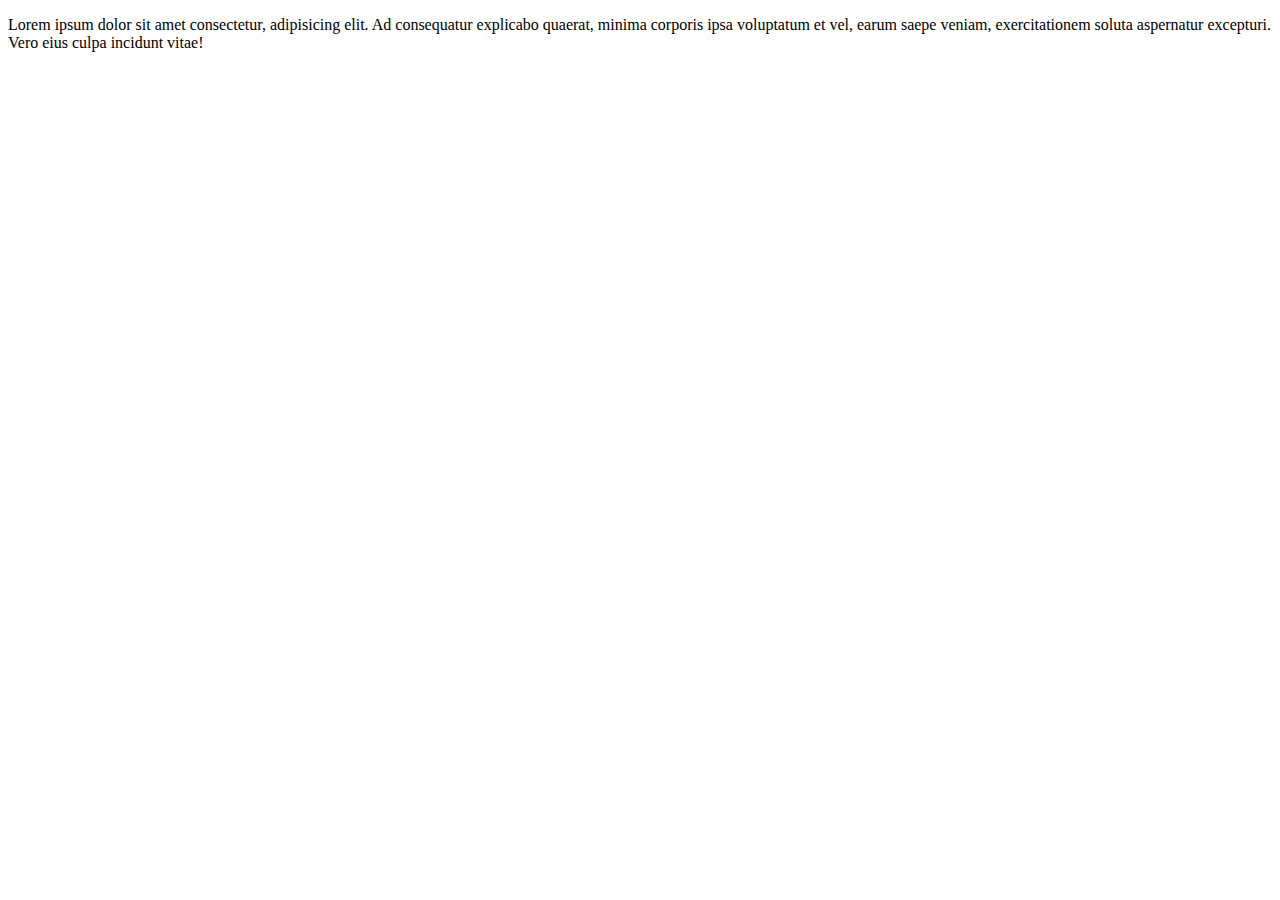
==== index.html @ 3c907734 "agregar index" ====
<!DOCTYPE html>
<html lang="en">

<head>
    <meta charset="UTF-8">
    <meta http-equiv="X-UA-Compatible" content="IE=edge">
    <meta name="viewport" content="width=device-width, initial-scale=1.0">
    <title>Document</title>
</head>

<body>
    <p>Lorem ipsum dolor sit amet consectetur, adipisicing elit. Ad consequatur explicabo quaerat, minima corporis ipsa voluptatum et vel, earum saepe veniam, exercitationem soluta aspernatur excepturi. Vero eius culpa incidunt vitae!</p>
</body>

</html>
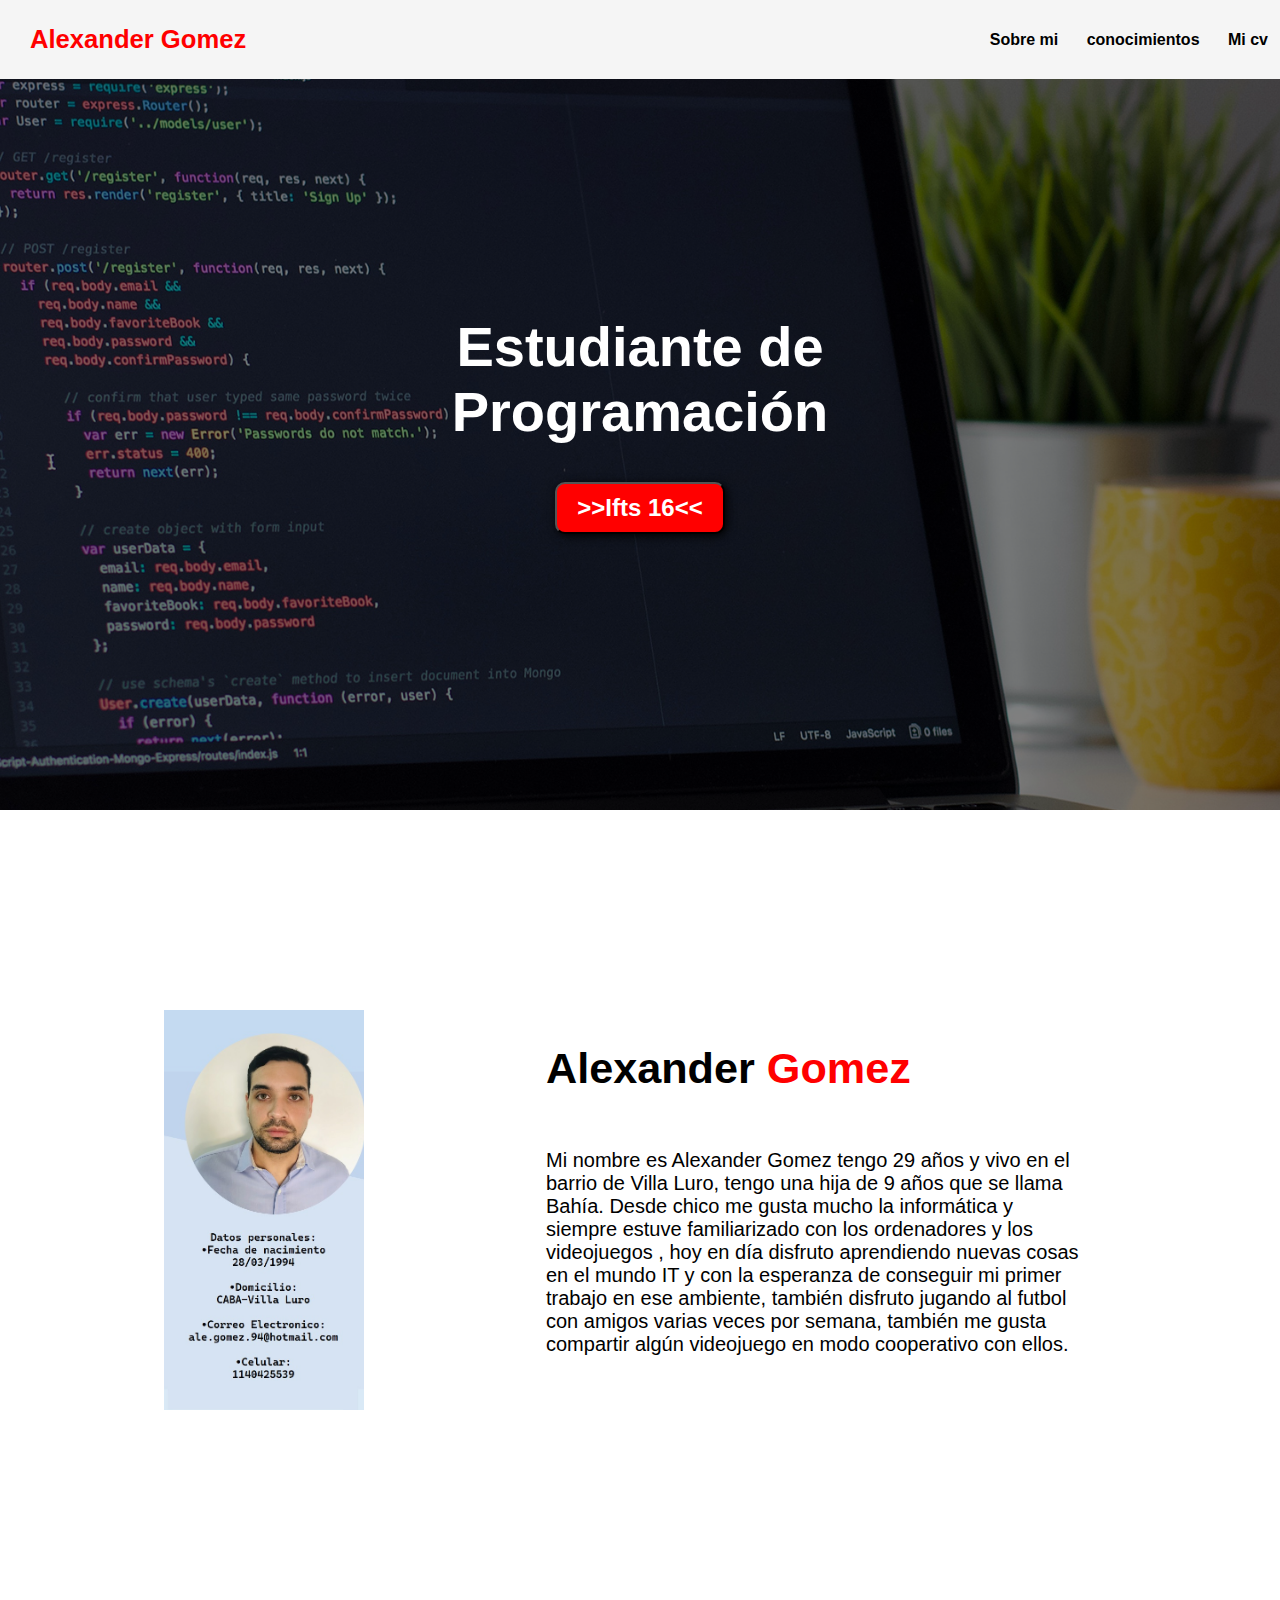
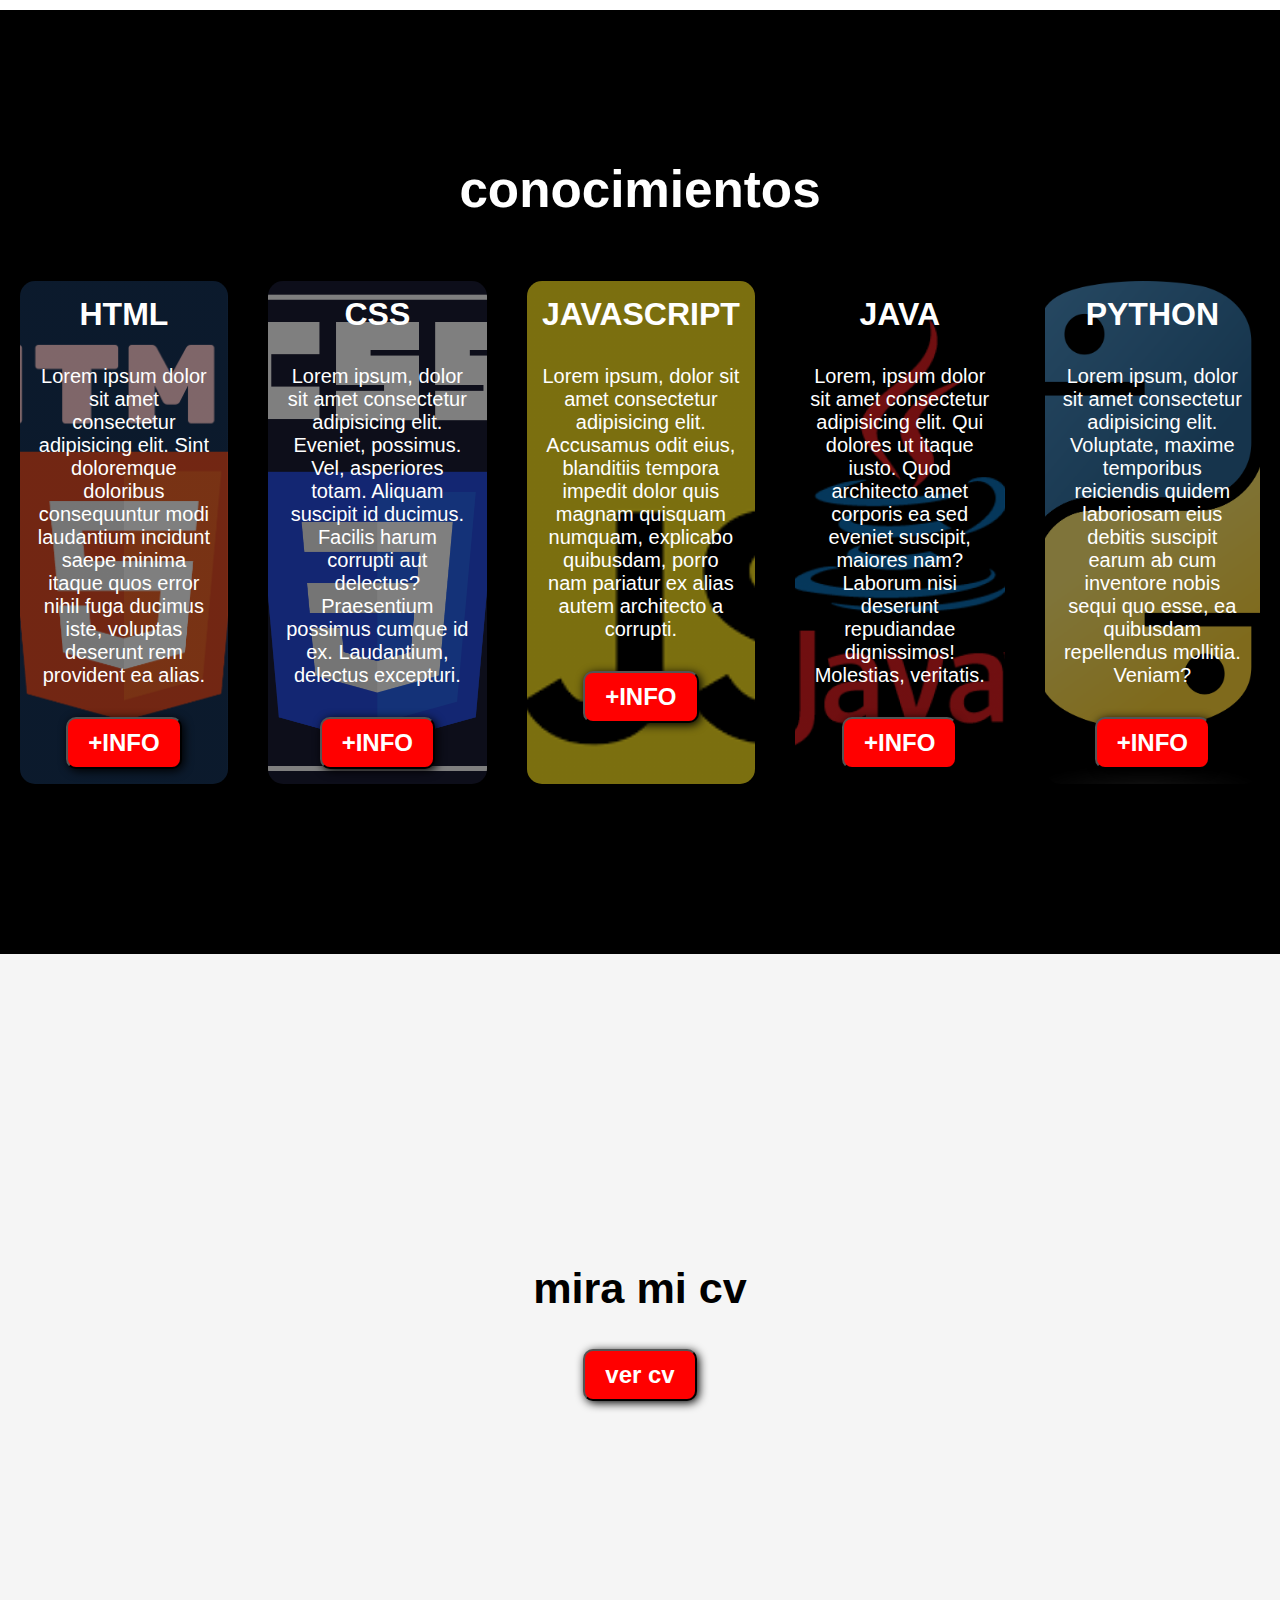
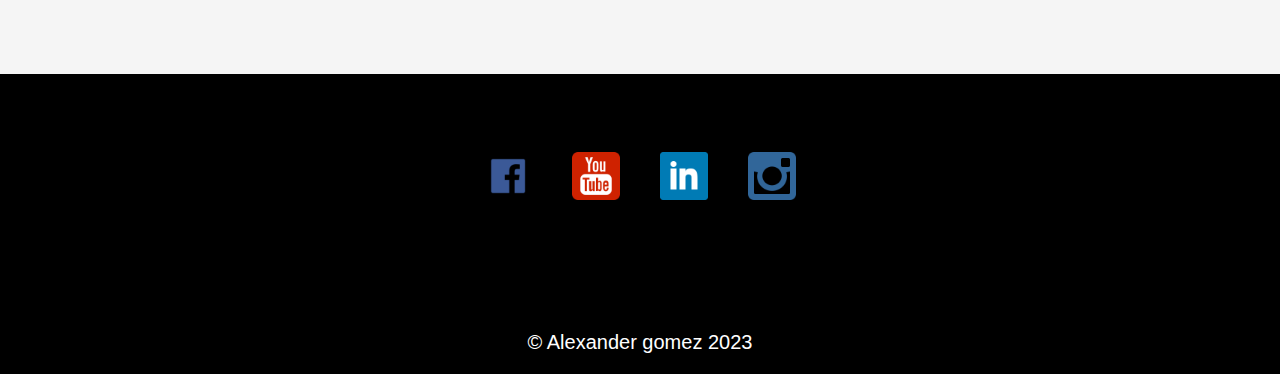
==== commit 3c51127d: "html" ====
--- a/index.html
+++ b/index.html
@@ -5,11 +5,92 @@
     <meta charset="UTF-8">
     <meta http-equiv="X-UA-Compatible" content="IE=edge">
     <meta name="viewport" content="width=device-width, initial-scale=1.0">
-    <title>Document</title>
+    <title>Alexander Gomez</title>
+    <link rel="stylesheet" href="proyecto.css">
 </head>
 
 <body>
-    <p>Lorem ipsum dolor sit amet consectetur, adipisicing elit. Ad consequatur explicabo quaerat, minima corporis ipsa voluptatum et vel, earum saepe veniam, exercitationem soluta aspernatur excepturi. Vero eius culpa incidunt vitae!</p>
+    <header>
+        <div class="container">
+            <p class="logo">Alexander Gomez</p>
+            <nav>
+                <a href="#somosproya">Sobre mi</a>
+                <a href="#nuestrosprogramas">conocimientos</a>
+                <a href="#aplicaya">Mi cv</a>
+            </nav>
+        </div>
+    </header>
+    <section id="hero">
+        <h1>Estudiante de<br>Programación</h1>
+        <form action="https://ifts16.com">
+            <button>>>Ifts 16<<</button>
+        </form>
+    </section>
+    <section id="somosproya">
+        <div class="container">
+            <div class="img-container"></div>
+            <div class="texto">
+                <h2> Alexander<span class="color-acento"> Gomez</span></h2>
+                <p>Mi nombre es Alexander Gomez tengo 29 años y vivo en el barrio de Villa Luro, tengo una hija de 9 años que se llama Bahía. Desde chico me gusta mucho la informática y siempre estuve familiarizado con los ordenadores y los videojuegos ,
+                    hoy en día disfruto aprendiendo nuevas cosas en el mundo IT y con la esperanza de conseguir mi primer trabajo en ese ambiente, también disfruto jugando al futbol con amigos varias veces por semana, también me gusta compartir algún
+                    videojuego en modo cooperativo con ellos.
+                </p>
+            </div>
+        </div>
+    </section>
+    <section id="nuestrosprogramas">
+
+        <div class="container">
+            <h2>conocimientos</h2>
+            <div class="programas">
+                <div class="carta1">
+                    <h3>HTML</h3>
+                    <p>Lorem ipsum dolor sit amet consectetur adipisicing elit. Sint doloremque doloribus consequuntur modi laudantium incidunt saepe minima itaque quos error nihil fuga ducimus iste, voluptas deserunt rem provident ea alias.</p>
+                    <button>+INFO</button>
+                </div>
+                <div class="carta2">
+                    <h3>CSS</h3>
+                    <p>Lorem ipsum, dolor sit amet consectetur adipisicing elit. Eveniet, possimus. Vel, asperiores totam. Aliquam suscipit id ducimus. Facilis harum corrupti aut delectus? Praesentium possimus cumque id ex. Laudantium, delectus excepturi.</p>
+                    <button>+INFO</button>
+                </div>
+                <div class="carta3">
+                    <h3>JAVASCRIPT</h3>
+                    <p>Lorem ipsum, dolor sit amet consectetur adipisicing elit. Accusamus odit eius, blanditiis tempora impedit dolor quis magnam quisquam numquam, explicabo quibusdam, porro nam pariatur ex alias autem architecto a corrupti.</p>
+                    <button>+INFO</button>
+                </div>
+                <div class="carta4">
+                    <h3>JAVA</h3>
+                    <p>Lorem, ipsum dolor sit amet consectetur adipisicing elit. Qui dolores ut itaque iusto. Quod architecto amet corporis ea sed eveniet suscipit, maiores nam? Laborum nisi deserunt repudiandae dignissimos! Molestias, veritatis.</p>
+                    <button>+INFO</button>
+                </div>
+                <div class="carta5">
+                    <h3>PYTHON</h3>
+                    <p>Lorem ipsum, dolor sit amet consectetur adipisicing elit. Voluptate, maxime temporibus reiciendis quidem laboriosam eius debitis suscipit earum ab cum inventore nobis sequi quo esse, ea quibusdam repellendus mollitia. Veniam?</p>
+                    <button>+INFO</button>
+                </div>
+            </div>
+        </div>
+    </section>
+    <section id="aplicaya">
+        <h2>mira mi cv</h2>
+        <button>ver cv</button>
+    </section>
+
+
+    <footer>
+        <div class="container">
+            <a href="https://www.facebook.com"><img src="img/facebook.png" alt="facebook"></a>
+            <a href="https://www.youtube.com"><img src="img/youtube.png" alt="youtube"></a>
+            <a href="https://www.linkedin.com"><img src="img/linkedin.png" alt="linkedin"></a>
+            <a href="https://www.instagram.com"><img src="img/instagram.png" alt="instagram"></a>
+        </div>
+
+        <div class="container">
+            <p>&copy; Alexander gomez 2023</p>
+        </div>
+    </footer>
+
+
 </body>
 
 </html>--- a/proyecto.css
+++ b/proyecto.css
@@ -0,0 +1,295 @@
+* {
+    box-sizing: border-box;
+}
+
+html {
+    scroll-behavior: smooth;
+}
+
+h1 {
+    font-size: 3.5em;
+}
+
+h2 {
+    font-size: 2.7em;
+}
+
+h3 {
+    font-size: 2em;
+}
+
+p {
+    font-size: 1.25em;
+}
+
+ul {
+    list-style: none;
+}
+
+li {
+    font-size: 1.25em;
+}
+
+.color-acento {
+    color: red;
+}
+
+body {
+    margin: 0;
+    font-family: 'Franklin Gothic Medium', 'Arial Narrow', Arial, sans-serif;
+}
+
+button {
+    font-size: 1.5em;
+    font-weight: bold;
+    padding: 10px 20px;
+    border-radius: 10px;
+    border: 1px solid (0, 0, 0, 0.5);
+    box-shadow: 2px 2px 10px black;
+    color: white;
+    background-color: red;
+}
+
+button:hover {
+    background-color: rgb(150, 35, 35);
+}
+
+.container {
+    max-width: 1400px;
+    margin: auto;
+}
+
+header {
+    background-color: rgb(245, 245, 245)
+}
+
+header .logo {
+    margin: 0;
+    padding: 25px 30px;
+    font-weight: bold;
+    color: red;
+    font-size: 1.6em;
+}
+
+header .container {
+    display: flex;
+    flex-direction: column;
+    align-items: center;
+}
+
+header .nav {
+    display: flex;
+    flex-direction: column;
+    text-align: center;
+    padding-bottom: 25px;
+}
+
+header a {
+    padding: 5px 12px;
+    text-decoration: none;
+    font-weight: bold;
+    color: black;
+}
+
+header a:hover {
+    color: red;
+}
+
+#hero {
+    display: flex;
+    align-items: center;
+    justify-content: center;
+    text-align: center;
+    flex-direction: column;
+    color: white;
+    height: 90vh;
+    background-image: linear-gradient( 0deg, rgba(0, 0, 0, 0.5), rgba(0, 0, 0, 0.5)), url(img/programar.jpg);
+    background-repeat: no-repeat;
+    background-size: cover;
+    background-position: center center;
+}
+
+#hero h1 {
+    color: white;
+}
+
+#hero button {
+    font-size: 1.75;
+}
+
+#somosproya {}
+
+#somosproya .container {
+    text-align: center;
+    padding: 200px 12px;
+}
+
+#nuestrosprogramas {
+    background-color: black;
+    text-align: center;
+    color: white;
+}
+
+#nuestrosprogramas .container {
+    padding: 150px 0px;
+}
+
+#nuestrosprogramas p {
+    display: none;
+}
+
+#nuestrosprogramas h2 {
+    font-size: 3.2em;
+    margin-top: 0;
+}
+
+#nuestrosprogramas .carta1 {
+    background-image: linear-gradient( 0deg, rgba(0, 0, 0, 0.5), rgba(0, 0, 0, 0.5)), url(img/html.png);
+    background-position: center center;
+    background-size: cover;
+    padding: 50px;
+    margin: 20px;
+    border-radius: 15px;
+}
+
+#nuestrosprogramas .carta2 {
+    background-image: linear-gradient( 0deg, rgba(0, 0, 0, 0.5), rgba(0, 0, 0, 0.5)), url(img/css.jpeg);
+    background-position: center center;
+    background-size: cover;
+    padding: 50px;
+    margin: 20px;
+    border-radius: 15px;
+}
+
+#nuestrosprogramas .carta3 {
+    background-image: linear-gradient( 0deg, rgba(0, 0, 0, 0.5), rgba(0, 0, 0, 0.5)), url(img/js.png);
+    background-position: center center;
+    background-size: cover;
+    padding: 50px;
+    margin: 20px;
+    border-radius: 15px;
+}
+
+#nuestrosprogramas .carta4 {
+    background-image: linear-gradient( 0deg, rgba(0, 0, 0, 0.5), rgba(0, 0, 0, 0.5)), url(img/java.png);
+    background-position: center center;
+    background-size: cover;
+    padding: 50px;
+    margin: 20px;
+    border-radius: 15px;
+}
+
+#nuestrosprogramas .carta5 {
+    background-image: linear-gradient( 0deg, rgba(0, 0, 0, 0.5), rgba(0, 0, 0, 0.5)), url(img/python.png);
+    background-position: center center;
+    background-size: cover;
+    padding: 50px;
+    margin: 20px;
+    border-radius: 15px;
+}
+
+#aplicaya {
+    display: flex;
+    flex-direction: column;
+    justify-content: center;
+    align-items: center;
+    text-align: center;
+    background-color: rgb(245, 245, 245);
+    color: black;
+    height: 80vh;
+}
+
+#aplicaya .h2 {
+    font-size: 3em;
+}
+
+#aplicaya .buttom {
+    font-size: 1.75em;
+}
+
+footer {
+    background-color: black;
+    color: white;
+}
+
+footer .container {
+    height: 150px;
+    display: flex;
+    justify-content: center;
+    align-items: flex-end;
+}
+
+footer img {
+    width: 48px;
+    height: 48px;
+}
+
+footer a {
+    padding: 20px;
+}
+
+@media (min-width:720px) {
+    header {
+        position: fixed;
+        width: 100%;
+    }
+    header .container {
+        flex-direction: row;
+        justify-content: space-between;
+    }
+    header .nav {
+        flex-direction: row;
+        padding-bottom: 0;
+        padding-right: 20px;
+    }
+    #somosproya .container {
+        justify-content: space-evenly;
+        display: flex;
+    }
+    #somosproya .texto {
+        width: 50%;
+        text-align: initial;
+        padding: 0px 30px;
+        max-width: 600px;
+        display: flex;
+        flex-direction: column;
+        justify-content: center;
+        padding left: 50px;
+    }
+    #somosproya .img-container {
+        background-image: url(img/Ale.jpg);
+        background-size: cover;
+        background-position: center center;
+        height: 400px;
+        width: 200px;
+    }
+    #somosproya h2 {
+        margin-top: 0;
+    }
+    #nuestrosprogramas .programas {
+        display: flex;
+        justify-content: center;
+    }
+    #nuestrosprogramas p {
+        display: block;
+        margin-bottom: 30px;
+    }
+    #nuestrosprogramas h3 {
+        margin-top: 0;
+    }
+    #nuestrosprogramas .carta1 {
+        padding: 15px;
+    }
+    #nuestrosprogramas .carta2 {
+        padding: 15px;
+    }
+    #nuestrosprogramas .carta3 {
+        padding: 15px;
+    }
+    #nuestrosprogramas .carta4 {
+        padding: 15px;
+    }
+    #nuestrosprogramas .carta5 {
+        padding: 15px;
+    }
+}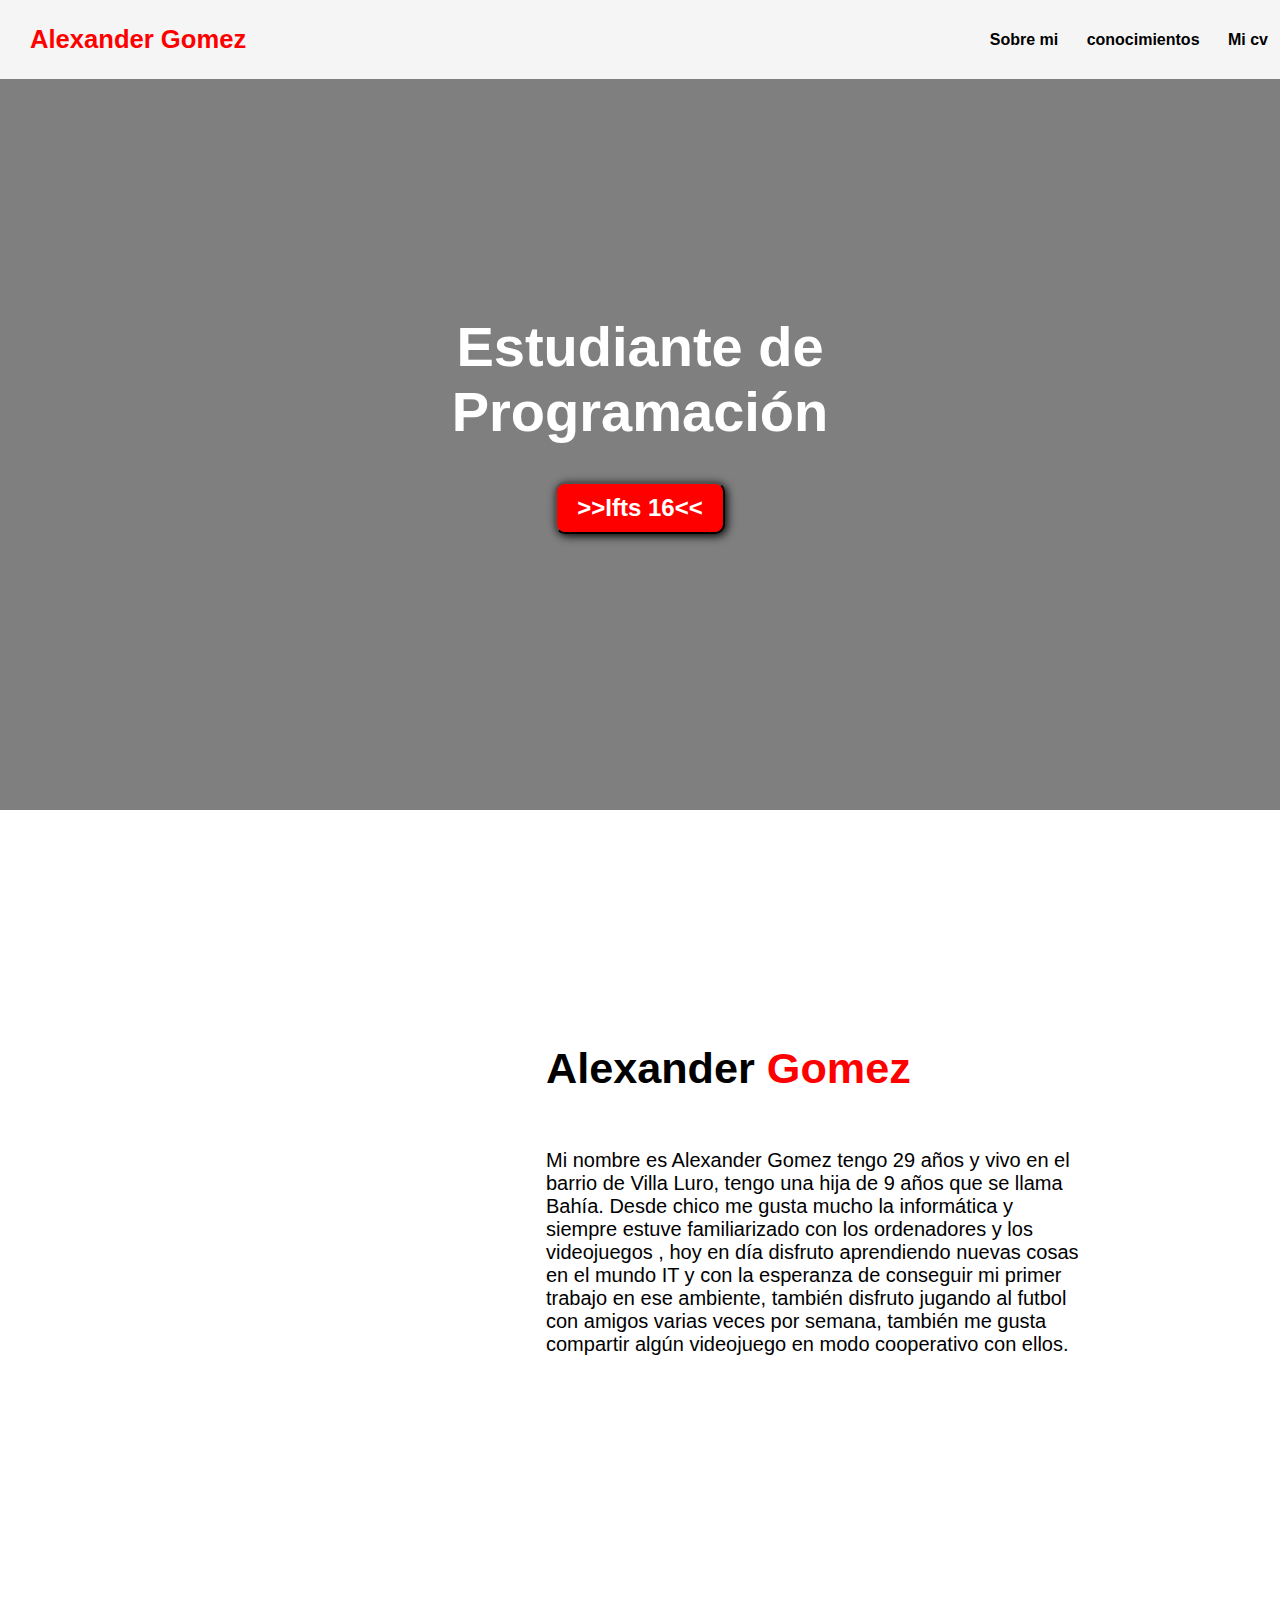
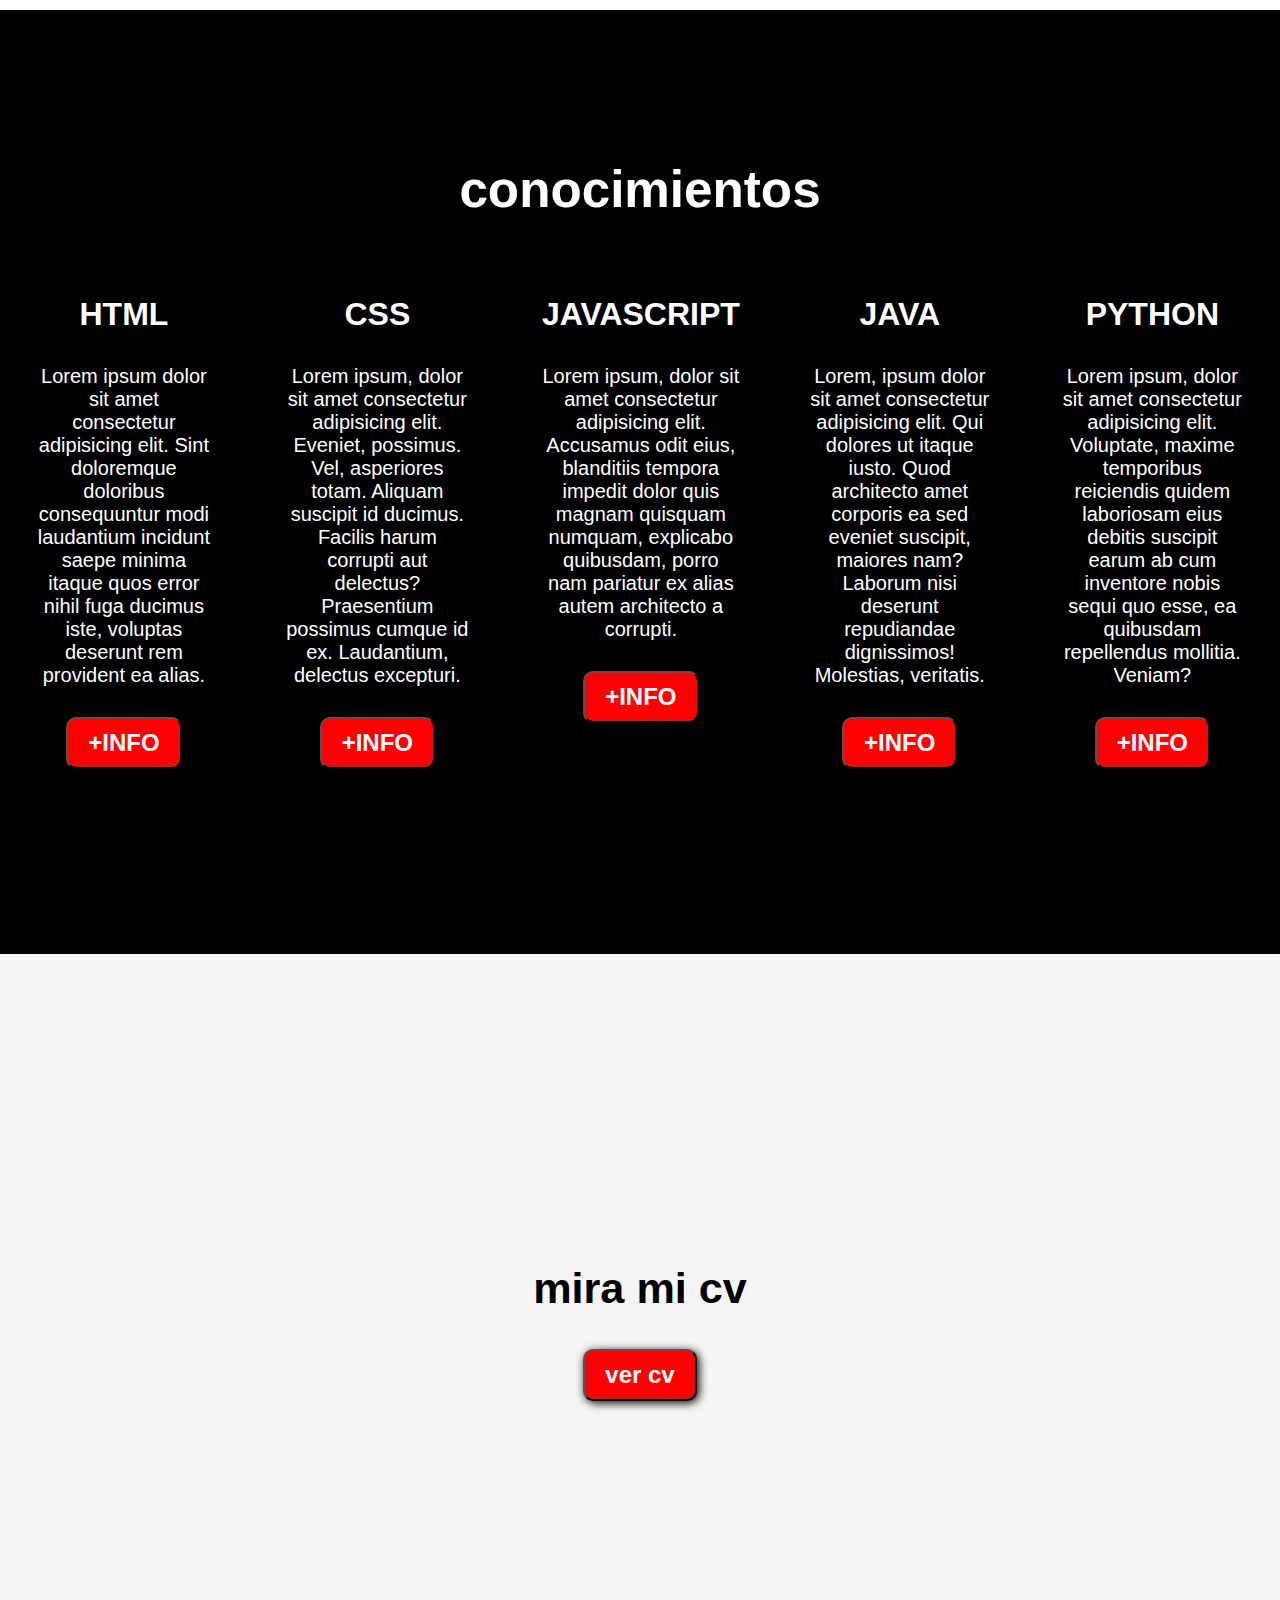
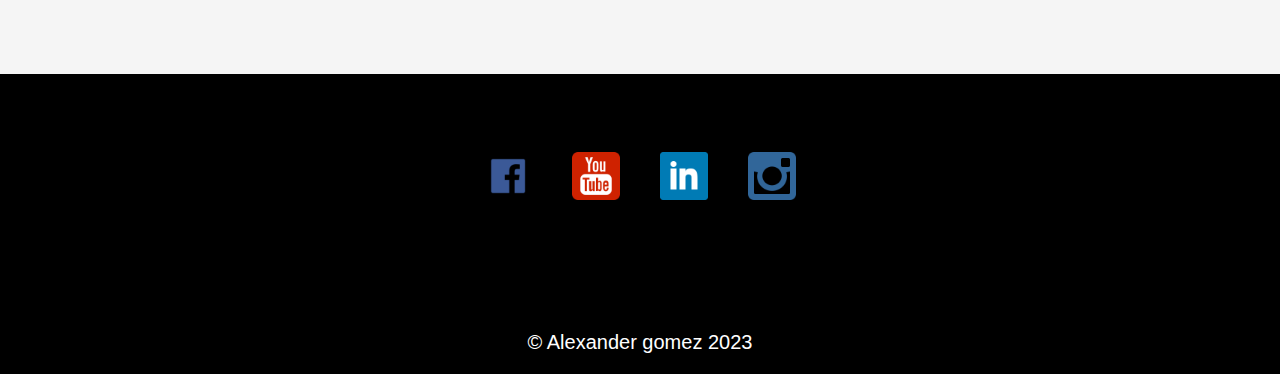
==== commit a54c9a52: "cambio de ruta link css" ====
--- a/index.html
+++ b/index.html
@@ -6,7 +6,7 @@
     <meta http-equiv="X-UA-Compatible" content="IE=edge">
     <meta name="viewport" content="width=device-width, initial-scale=1.0">
     <title>Alexander Gomez</title>
-    <link rel="stylesheet" href="proyecto.css">
+    <link rel="stylesheet" href="/assets/proyecto.css">
 </head>
 
 <body>
--- a/assets/proyecto.css
+++ b/assets/proyecto.css
@@ -0,0 +1,295 @@
+* {
+    box-sizing: border-box;
+}
+
+html {
+    scroll-behavior: smooth;
+}
+
+h1 {
+    font-size: 3.5em;
+}
+
+h2 {
+    font-size: 2.7em;
+}
+
+h3 {
+    font-size: 2em;
+}
+
+p {
+    font-size: 1.25em;
+}
+
+ul {
+    list-style: none;
+}
+
+li {
+    font-size: 1.25em;
+}
+
+.color-acento {
+    color: red;
+}
+
+body {
+    margin: 0;
+    font-family: 'Franklin Gothic Medium', 'Arial Narrow', Arial, sans-serif;
+}
+
+button {
+    font-size: 1.5em;
+    font-weight: bold;
+    padding: 10px 20px;
+    border-radius: 10px;
+    border: 1px solid (0, 0, 0, 0.5);
+    box-shadow: 2px 2px 10px black;
+    color: white;
+    background-color: red;
+}
+
+button:hover {
+    background-color: rgb(150, 35, 35);
+}
+
+.container {
+    max-width: 1400px;
+    margin: auto;
+}
+
+header {
+    background-color: rgb(245, 245, 245)
+}
+
+header .logo {
+    margin: 0;
+    padding: 25px 30px;
+    font-weight: bold;
+    color: red;
+    font-size: 1.6em;
+}
+
+header .container {
+    display: flex;
+    flex-direction: column;
+    align-items: center;
+}
+
+header .nav {
+    display: flex;
+    flex-direction: column;
+    text-align: center;
+    padding-bottom: 25px;
+}
+
+header a {
+    padding: 5px 12px;
+    text-decoration: none;
+    font-weight: bold;
+    color: black;
+}
+
+header a:hover {
+    color: red;
+}
+
+#hero {
+    display: flex;
+    align-items: center;
+    justify-content: center;
+    text-align: center;
+    flex-direction: column;
+    color: white;
+    height: 90vh;
+    background-image: linear-gradient( 0deg, rgba(0, 0, 0, 0.5), rgba(0, 0, 0, 0.5)), url(img/programar.jpg);
+    background-repeat: no-repeat;
+    background-size: cover;
+    background-position: center center;
+}
+
+#hero h1 {
+    color: white;
+}
+
+#hero button {
+    font-size: 1.75;
+}
+
+#somosproya {}
+
+#somosproya .container {
+    text-align: center;
+    padding: 200px 12px;
+}
+
+#nuestrosprogramas {
+    background-color: black;
+    text-align: center;
+    color: white;
+}
+
+#nuestrosprogramas .container {
+    padding: 150px 0px;
+}
+
+#nuestrosprogramas p {
+    display: none;
+}
+
+#nuestrosprogramas h2 {
+    font-size: 3.2em;
+    margin-top: 0;
+}
+
+#nuestrosprogramas .carta1 {
+    background-image: linear-gradient( 0deg, rgba(0, 0, 0, 0.5), rgba(0, 0, 0, 0.5)), url(img/html.png);
+    background-position: center center;
+    background-size: cover;
+    padding: 50px;
+    margin: 20px;
+    border-radius: 15px;
+}
+
+#nuestrosprogramas .carta2 {
+    background-image: linear-gradient( 0deg, rgba(0, 0, 0, 0.5), rgba(0, 0, 0, 0.5)), url(img/css.jpeg);
+    background-position: center center;
+    background-size: cover;
+    padding: 50px;
+    margin: 20px;
+    border-radius: 15px;
+}
+
+#nuestrosprogramas .carta3 {
+    background-image: linear-gradient( 0deg, rgba(0, 0, 0, 0.5), rgba(0, 0, 0, 0.5)), url(img/js.png);
+    background-position: center center;
+    background-size: cover;
+    padding: 50px;
+    margin: 20px;
+    border-radius: 15px;
+}
+
+#nuestrosprogramas .carta4 {
+    background-image: linear-gradient( 0deg, rgba(0, 0, 0, 0.5), rgba(0, 0, 0, 0.5)), url(img/java.png);
+    background-position: center center;
+    background-size: cover;
+    padding: 50px;
+    margin: 20px;
+    border-radius: 15px;
+}
+
+#nuestrosprogramas .carta5 {
+    background-image: linear-gradient( 0deg, rgba(0, 0, 0, 0.5), rgba(0, 0, 0, 0.5)), url(img/python.png);
+    background-position: center center;
+    background-size: cover;
+    padding: 50px;
+    margin: 20px;
+    border-radius: 15px;
+}
+
+#aplicaya {
+    display: flex;
+    flex-direction: column;
+    justify-content: center;
+    align-items: center;
+    text-align: center;
+    background-color: rgb(245, 245, 245);
+    color: black;
+    height: 80vh;
+}
+
+#aplicaya .h2 {
+    font-size: 3em;
+}
+
+#aplicaya .buttom {
+    font-size: 1.75em;
+}
+
+footer {
+    background-color: black;
+    color: white;
+}
+
+footer .container {
+    height: 150px;
+    display: flex;
+    justify-content: center;
+    align-items: flex-end;
+}
+
+footer img {
+    width: 48px;
+    height: 48px;
+}
+
+footer a {
+    padding: 20px;
+}
+
+@media (min-width:720px) {
+    header {
+        position: fixed;
+        width: 100%;
+    }
+    header .container {
+        flex-direction: row;
+        justify-content: space-between;
+    }
+    header .nav {
+        flex-direction: row;
+        padding-bottom: 0;
+        padding-right: 20px;
+    }
+    #somosproya .container {
+        justify-content: space-evenly;
+        display: flex;
+    }
+    #somosproya .texto {
+        width: 50%;
+        text-align: initial;
+        padding: 0px 30px;
+        max-width: 600px;
+        display: flex;
+        flex-direction: column;
+        justify-content: center;
+        padding left: 50px;
+    }
+    #somosproya .img-container {
+        background-image: url(img/Ale.jpg);
+        background-size: cover;
+        background-position: center center;
+        height: 400px;
+        width: 200px;
+    }
+    #somosproya h2 {
+        margin-top: 0;
+    }
+    #nuestrosprogramas .programas {
+        display: flex;
+        justify-content: center;
+    }
+    #nuestrosprogramas p {
+        display: block;
+        margin-bottom: 30px;
+    }
+    #nuestrosprogramas h3 {
+        margin-top: 0;
+    }
+    #nuestrosprogramas .carta1 {
+        padding: 15px;
+    }
+    #nuestrosprogramas .carta2 {
+        padding: 15px;
+    }
+    #nuestrosprogramas .carta3 {
+        padding: 15px;
+    }
+    #nuestrosprogramas .carta4 {
+        padding: 15px;
+    }
+    #nuestrosprogramas .carta5 {
+        padding: 15px;
+    }
+}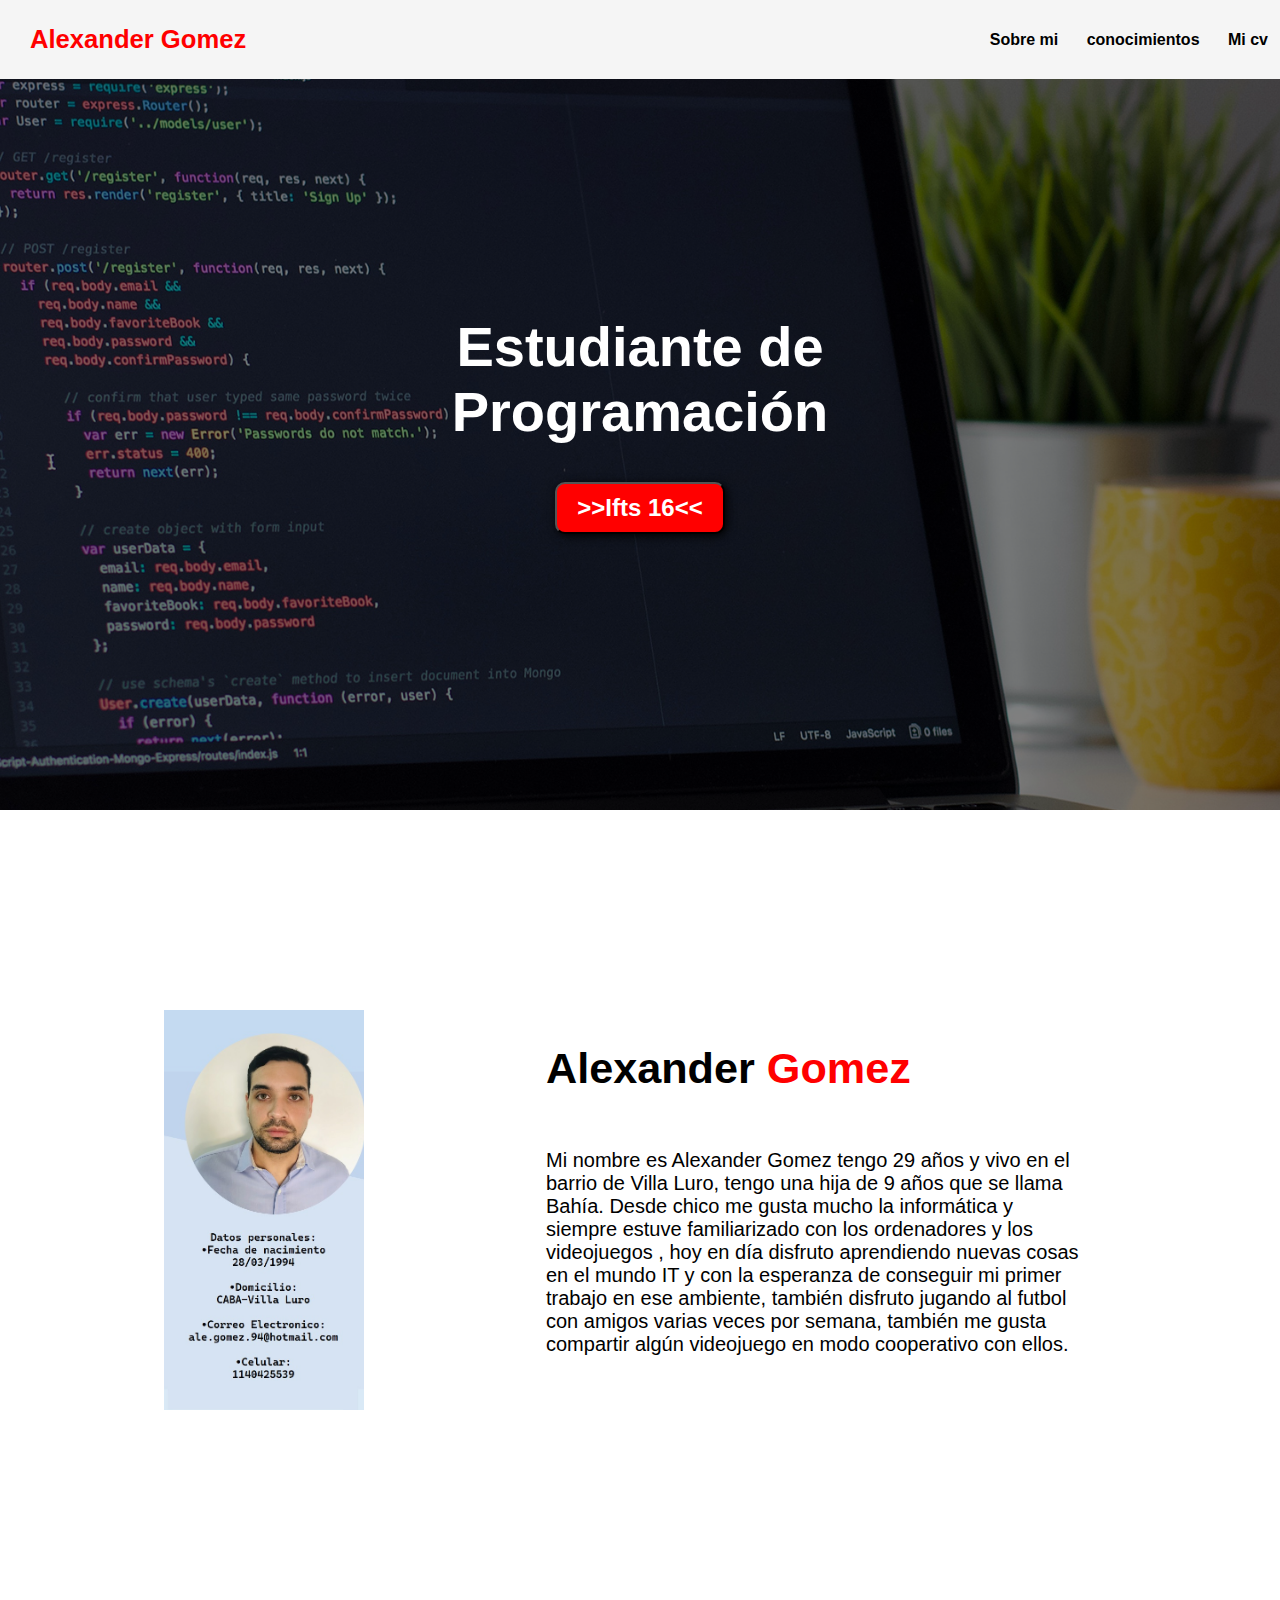
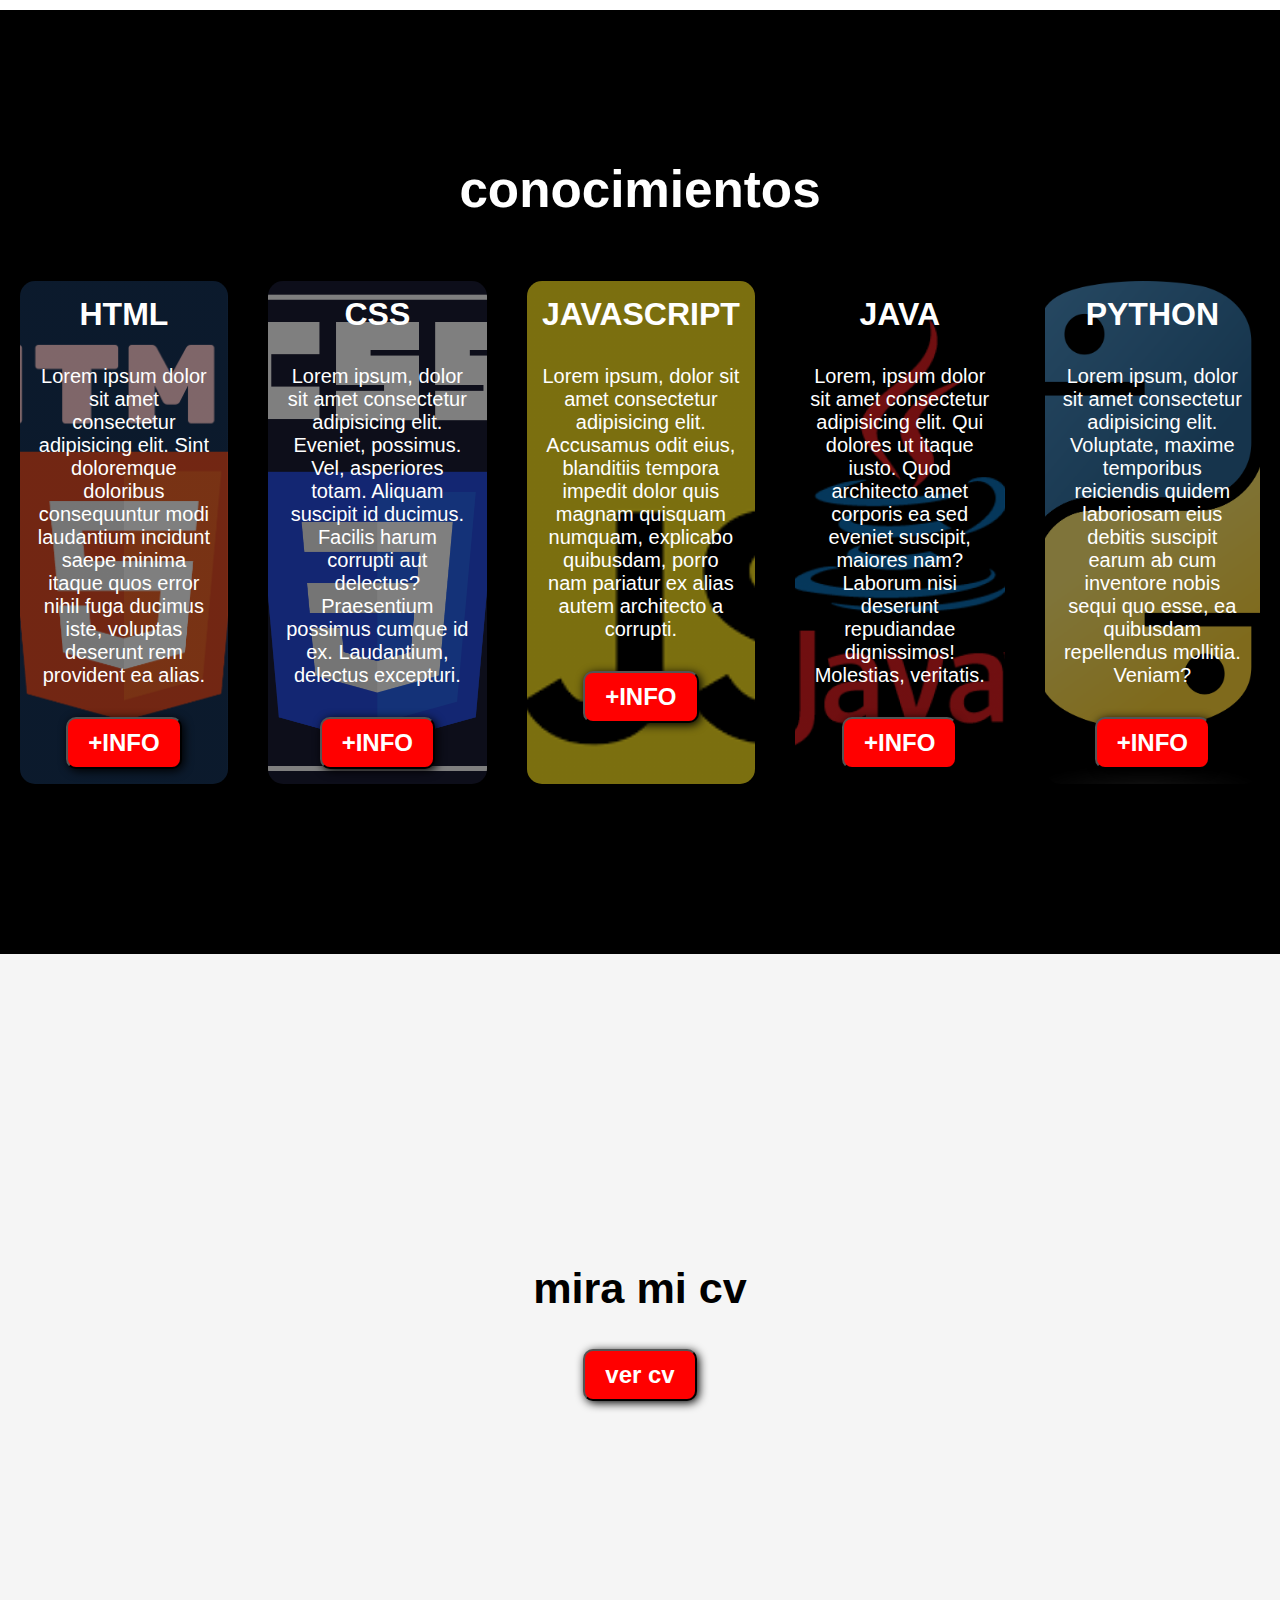
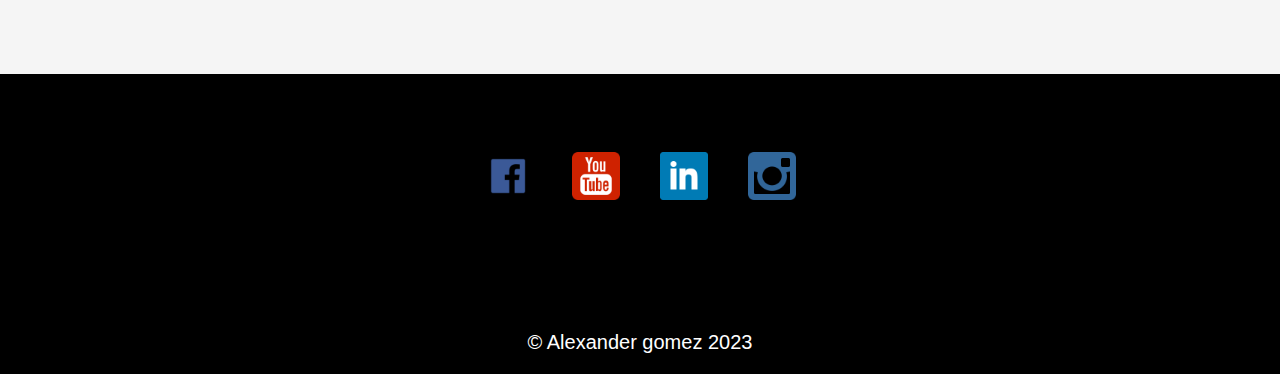
==== commit de462575: "cambiar ruta de img y css" ====
--- a/index.html
+++ b/index.html
@@ -6,8 +6,9 @@
     <meta http-equiv="X-UA-Compatible" content="IE=edge">
     <meta name="viewport" content="width=device-width, initial-scale=1.0">
     <title>Alexander Gomez</title>
-    <link rel="stylesheet" href="/assets/proyecto.css">
+    <link rel="stylesheet" href="assets/proyecto.css">
 </head>
+
 
 <body>
     <header>
--- a/assets/proyecto.css
+++ b/assets/proyecto.css
@@ -103,7 +103,7 @@
     flex-direction: column;
     color: white;
     height: 90vh;
-    background-image: linear-gradient( 0deg, rgba(0, 0, 0, 0.5), rgba(0, 0, 0, 0.5)), url(img/programar.jpg);
+    background-image: linear-gradient( 0deg, rgba(0, 0, 0, 0.5), rgba(0, 0, 0, 0.5)), url(/img/programar.jpg);
     background-repeat: no-repeat;
     background-size: cover;
     background-position: center center;
@@ -144,7 +144,7 @@
 }
 
 #nuestrosprogramas .carta1 {
-    background-image: linear-gradient( 0deg, rgba(0, 0, 0, 0.5), rgba(0, 0, 0, 0.5)), url(img/html.png);
+    background-image: linear-gradient( 0deg, rgba(0, 0, 0, 0.5), rgba(0, 0, 0, 0.5)), url(/img/html.png);
     background-position: center center;
     background-size: cover;
     padding: 50px;
@@ -153,7 +153,7 @@
 }
 
 #nuestrosprogramas .carta2 {
-    background-image: linear-gradient( 0deg, rgba(0, 0, 0, 0.5), rgba(0, 0, 0, 0.5)), url(img/css.jpeg);
+    background-image: linear-gradient( 0deg, rgba(0, 0, 0, 0.5), rgba(0, 0, 0, 0.5)), url(/img/css.jpeg);
     background-position: center center;
     background-size: cover;
     padding: 50px;
@@ -162,7 +162,7 @@
 }
 
 #nuestrosprogramas .carta3 {
-    background-image: linear-gradient( 0deg, rgba(0, 0, 0, 0.5), rgba(0, 0, 0, 0.5)), url(img/js.png);
+    background-image: linear-gradient( 0deg, rgba(0, 0, 0, 0.5), rgba(0, 0, 0, 0.5)), url(/img/js.png);
     background-position: center center;
     background-size: cover;
     padding: 50px;
@@ -171,7 +171,7 @@
 }
 
 #nuestrosprogramas .carta4 {
-    background-image: linear-gradient( 0deg, rgba(0, 0, 0, 0.5), rgba(0, 0, 0, 0.5)), url(img/java.png);
+    background-image: linear-gradient( 0deg, rgba(0, 0, 0, 0.5), rgba(0, 0, 0, 0.5)), url(/img/java.png);
     background-position: center center;
     background-size: cover;
     padding: 50px;
@@ -180,7 +180,7 @@
 }
 
 #nuestrosprogramas .carta5 {
-    background-image: linear-gradient( 0deg, rgba(0, 0, 0, 0.5), rgba(0, 0, 0, 0.5)), url(img/python.png);
+    background-image: linear-gradient( 0deg, rgba(0, 0, 0, 0.5), rgba(0, 0, 0, 0.5)), url(/img/python.png);
     background-position: center center;
     background-size: cover;
     padding: 50px;
@@ -257,7 +257,7 @@
         padding left: 50px;
     }
     #somosproya .img-container {
-        background-image: url(img/Ale.jpg);
+        background-image: url(/img/Ale.jpg);
         background-size: cover;
         background-position: center center;
         height: 400px;
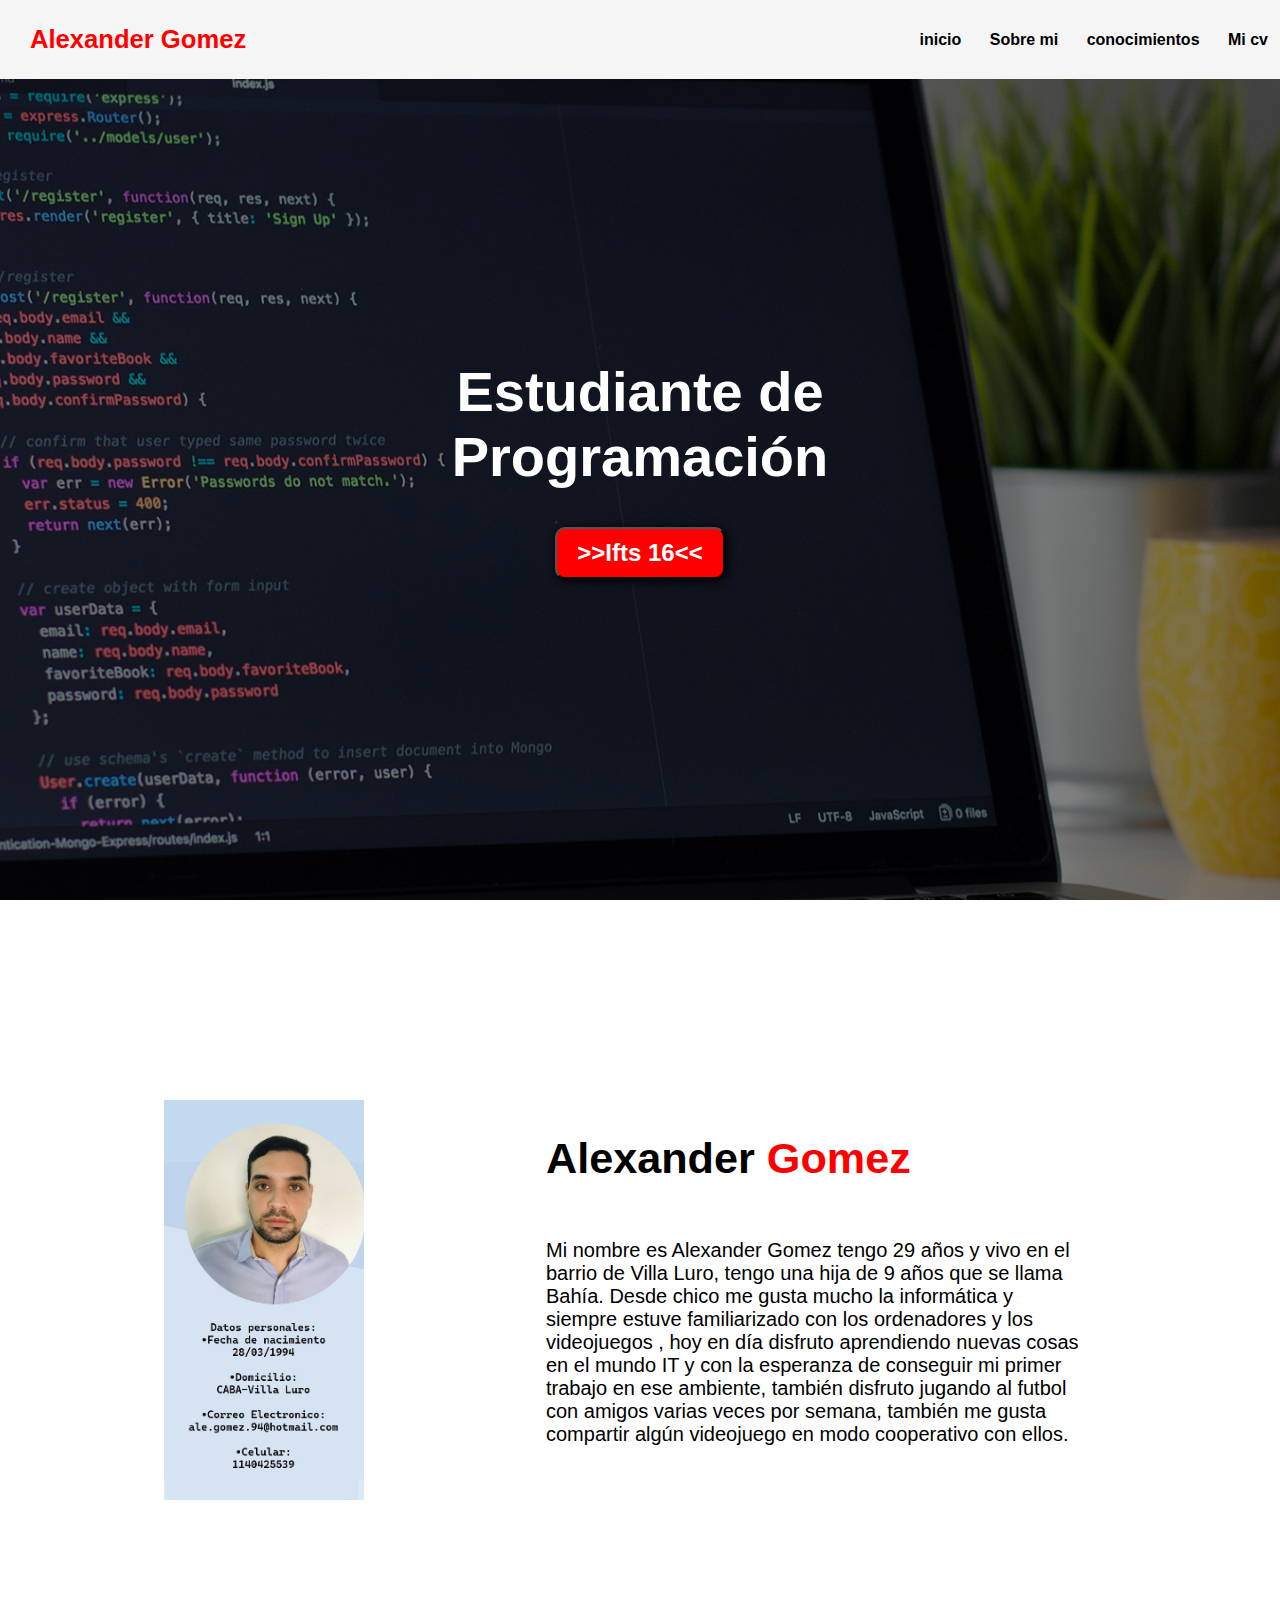
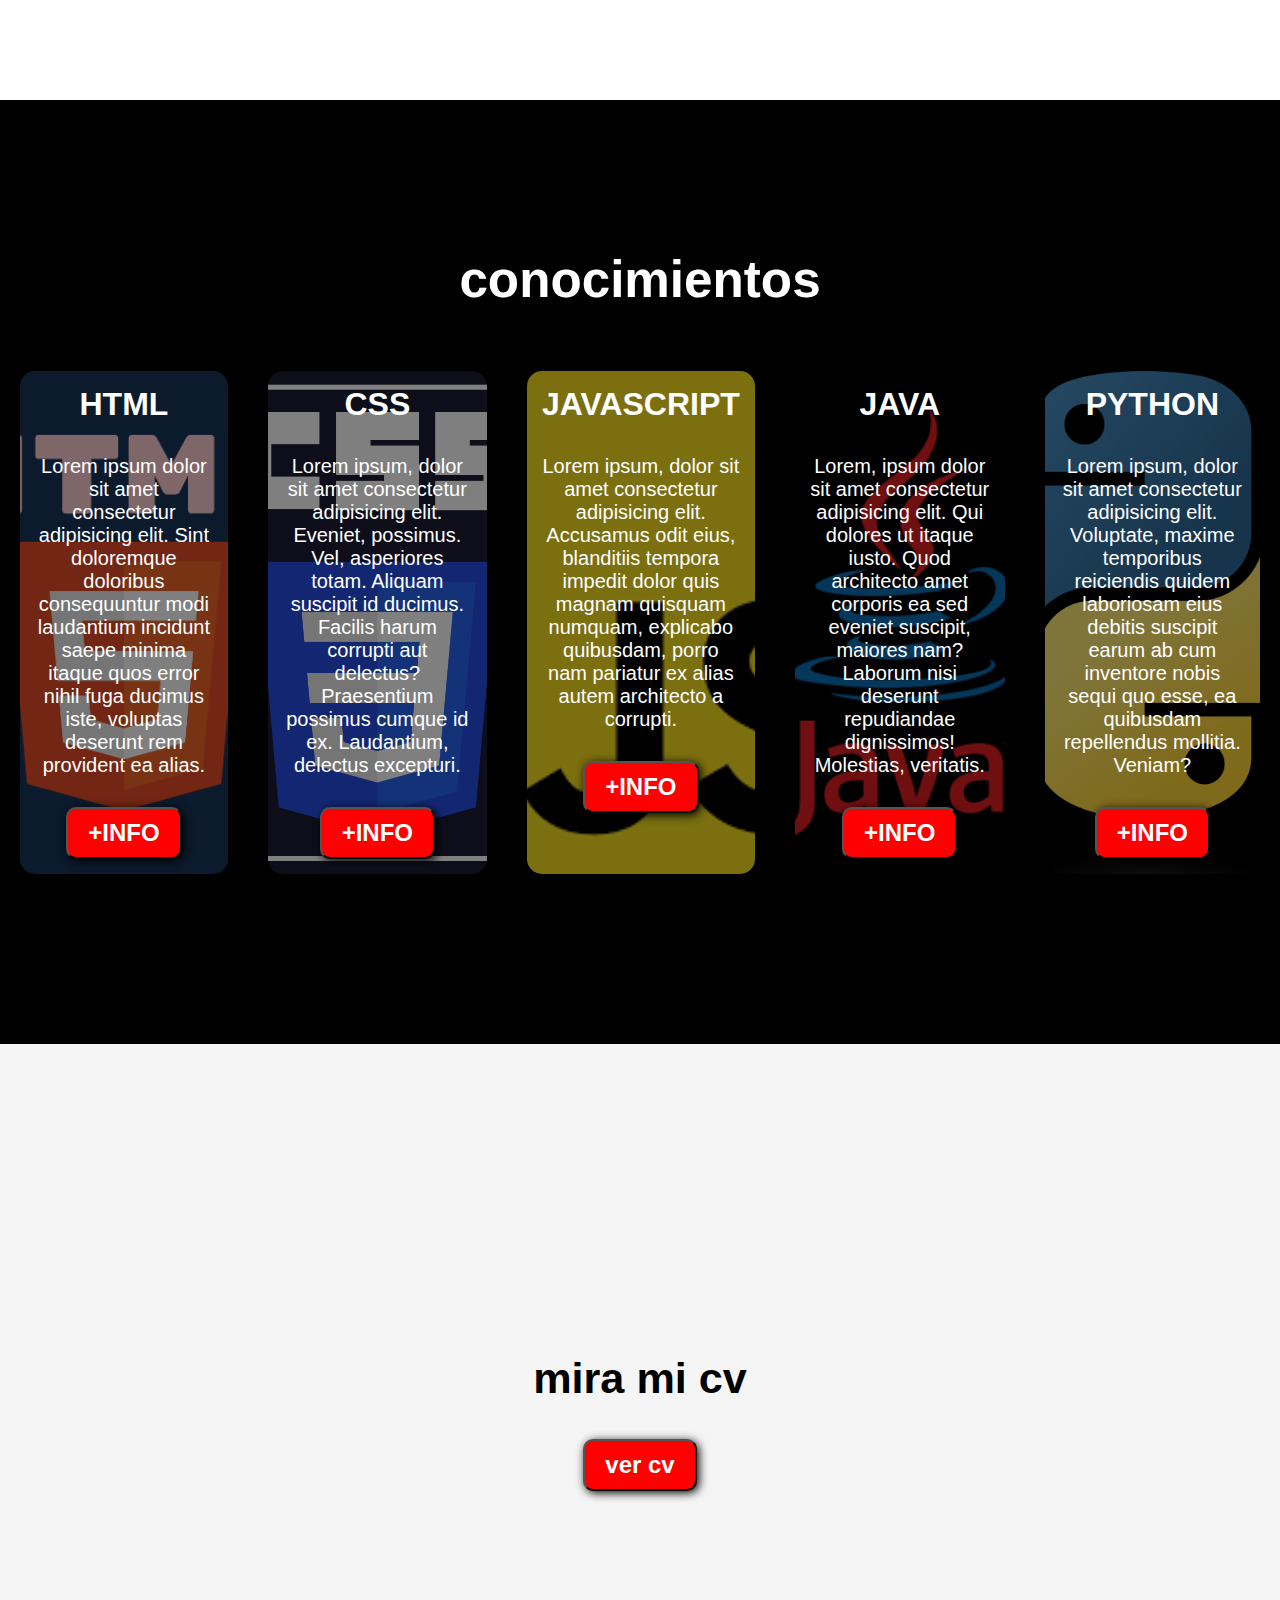
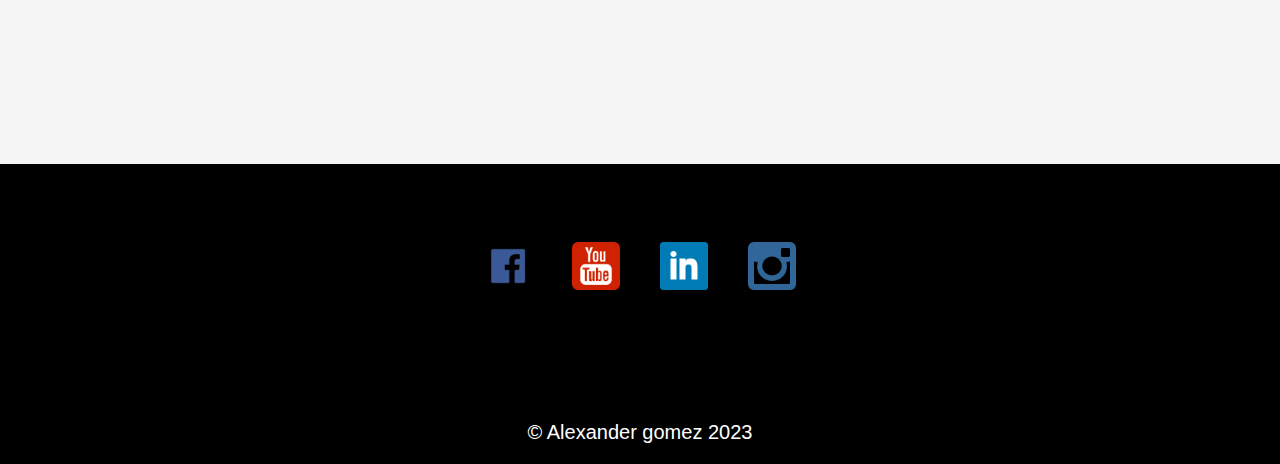
==== commit df3952b8: "cambio en css" ====
--- a/index.html
+++ b/index.html
@@ -15,6 +15,7 @@
         <div class="container">
             <p class="logo">Alexander Gomez</p>
             <nav>
+                <a href="#hero">inicio</a>
                 <a href="#somosproya">Sobre mi</a>
                 <a href="#nuestrosprogramas">conocimientos</a>
                 <a href="#aplicaya">Mi cv</a>
--- a/assets/proyecto.css
+++ b/assets/proyecto.css
@@ -102,8 +102,8 @@
     text-align: center;
     flex-direction: column;
     color: white;
-    height: 90vh;
-    background-image: linear-gradient( 0deg, rgba(0, 0, 0, 0.5), rgba(0, 0, 0, 0.5)), url(/img/programar.jpg);
+    height: 100vh;
+    background-image: linear-gradient( 0deg, rgba(0, 0, 0, 0.5), rgba(0, 0, 0, 0.5)), url(../img/programar.jpg);
     background-repeat: no-repeat;
     background-size: cover;
     background-position: center center;
@@ -116,8 +116,6 @@
 #hero button {
     font-size: 1.75;
 }
-
-#somosproya {}
 
 #somosproya .container {
     text-align: center;
@@ -144,7 +142,7 @@
 }
 
 #nuestrosprogramas .carta1 {
-    background-image: linear-gradient( 0deg, rgba(0, 0, 0, 0.5), rgba(0, 0, 0, 0.5)), url(/img/html.png);
+    background-image: linear-gradient( 0deg, rgba(0, 0, 0, 0.5), rgba(0, 0, 0, 0.5)), url(../img/html.png);
     background-position: center center;
     background-size: cover;
     padding: 50px;
@@ -153,7 +151,7 @@
 }
 
 #nuestrosprogramas .carta2 {
-    background-image: linear-gradient( 0deg, rgba(0, 0, 0, 0.5), rgba(0, 0, 0, 0.5)), url(/img/css.jpeg);
+    background-image: linear-gradient( 0deg, rgba(0, 0, 0, 0.5), rgba(0, 0, 0, 0.5)), url(../img/css.jpeg);
     background-position: center center;
     background-size: cover;
     padding: 50px;
@@ -162,7 +160,7 @@
 }
 
 #nuestrosprogramas .carta3 {
-    background-image: linear-gradient( 0deg, rgba(0, 0, 0, 0.5), rgba(0, 0, 0, 0.5)), url(/img/js.png);
+    background-image: linear-gradient( 0deg, rgba(0, 0, 0, 0.5), rgba(0, 0, 0, 0.5)), url(../img/js.png);
     background-position: center center;
     background-size: cover;
     padding: 50px;
@@ -171,7 +169,7 @@
 }
 
 #nuestrosprogramas .carta4 {
-    background-image: linear-gradient( 0deg, rgba(0, 0, 0, 0.5), rgba(0, 0, 0, 0.5)), url(/img/java.png);
+    background-image: linear-gradient( 0deg, rgba(0, 0, 0, 0.5), rgba(0, 0, 0, 0.5)), url(../img/java.png);
     background-position: center center;
     background-size: cover;
     padding: 50px;
@@ -180,7 +178,7 @@
 }
 
 #nuestrosprogramas .carta5 {
-    background-image: linear-gradient( 0deg, rgba(0, 0, 0, 0.5), rgba(0, 0, 0, 0.5)), url(/img/python.png);
+    background-image: linear-gradient( 0deg, rgba(0, 0, 0, 0.5), rgba(0, 0, 0, 0.5)), url(../img/python.png);
     background-position: center center;
     background-size: cover;
     padding: 50px;
@@ -257,7 +255,7 @@
         padding left: 50px;
     }
     #somosproya .img-container {
-        background-image: url(/img/Ale.jpg);
+        background-image: url(../img/Ale.jpg);
         background-size: cover;
         background-position: center center;
         height: 400px;
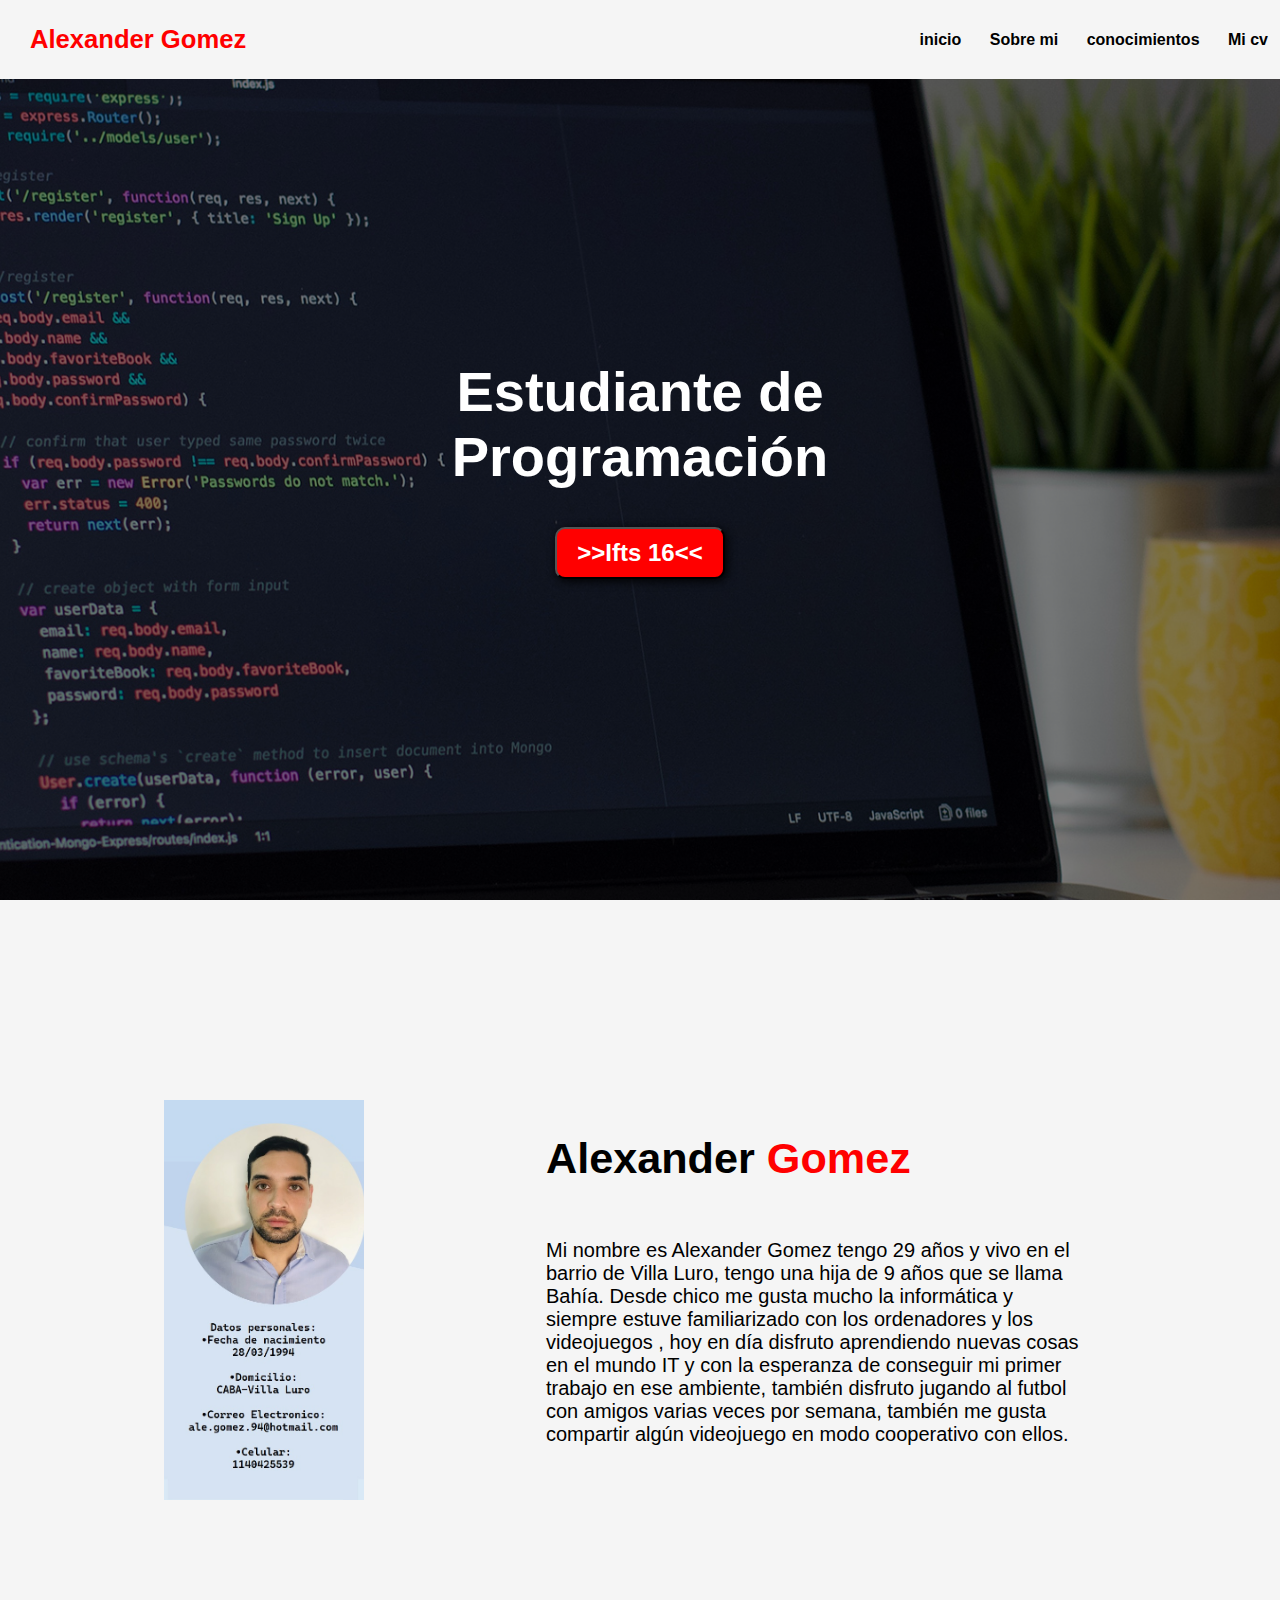
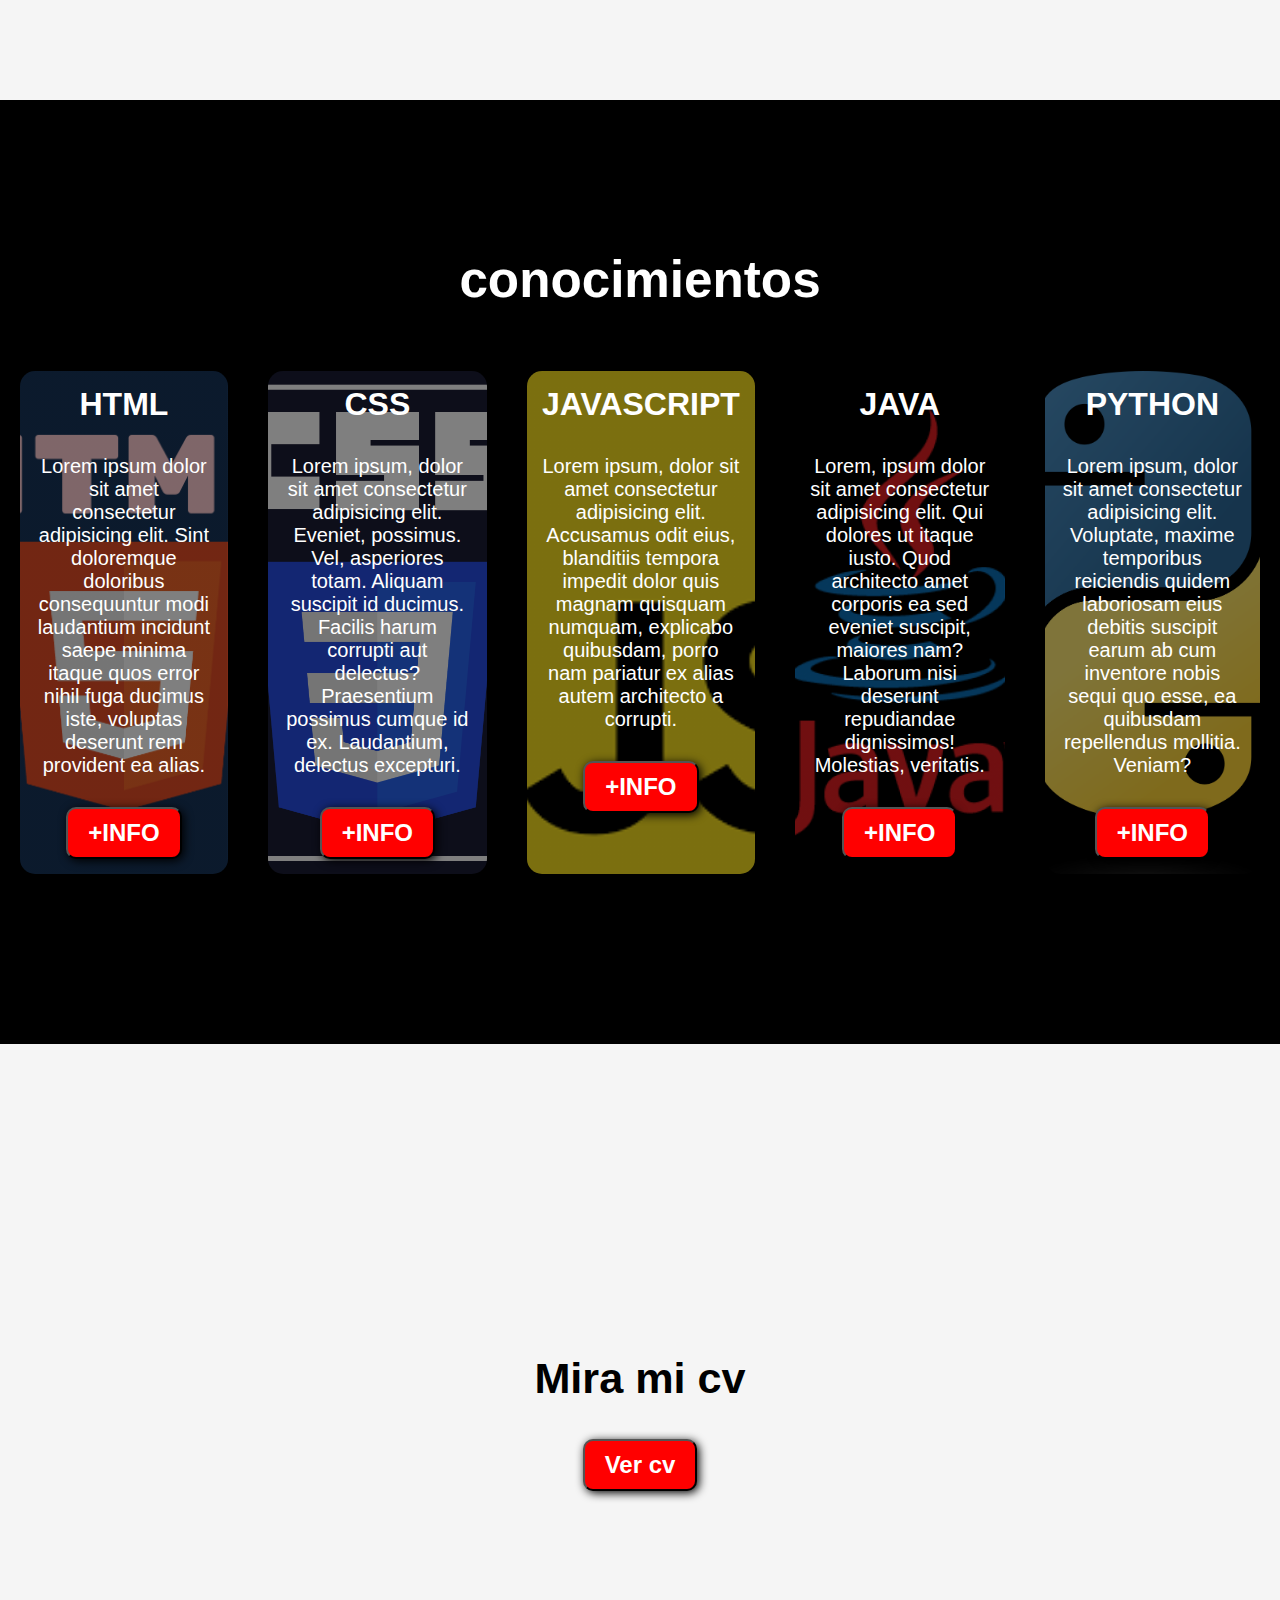
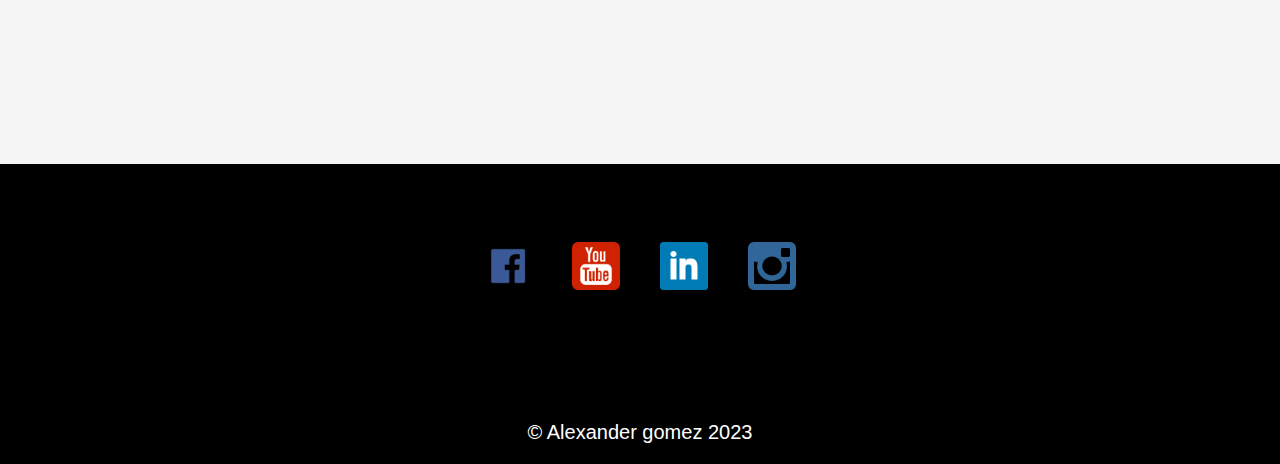
==== commit e3fa52f3: "cambio final" ====
--- a/index.html
+++ b/index.html
@@ -15,20 +15,20 @@
         <div class="container">
             <p class="logo">Alexander Gomez</p>
             <nav>
-                <a href="#hero">inicio</a>
-                <a href="#somosproya">Sobre mi</a>
-                <a href="#nuestrosprogramas">conocimientos</a>
-                <a href="#aplicaya">Mi cv</a>
+                <a href="#estudiante">inicio</a>
+                <a href="#ale">Sobre mi</a>
+                <a href="#conocimientos">conocimientos</a>
+                <a href="#cv">Mi cv</a>
             </nav>
         </div>
     </header>
-    <section id="hero">
+    <section id="estudiante">
         <h1>Estudiante de<br>Programación</h1>
         <form action="https://ifts16.com">
             <button>>>Ifts 16<<</button>
         </form>
     </section>
-    <section id="somosproya">
+    <section id="ale">
         <div class="container">
             <div class="img-container"></div>
             <div class="texto">
@@ -40,7 +40,7 @@
             </div>
         </div>
     </section>
-    <section id="nuestrosprogramas">
+    <section id="conocimientos">
 
         <div class="container">
             <h2>conocimientos</h2>
@@ -73,9 +73,9 @@
             </div>
         </div>
     </section>
-    <section id="aplicaya">
-        <h2>mira mi cv</h2>
-        <button>ver cv</button>
+    <section id="cv">
+        <h2>Mira mi cv</h2>
+        <button>Ver cv</button>
     </section>
 
 
--- a/assets/proyecto.css
+++ b/assets/proyecto.css
@@ -95,7 +95,7 @@
     color: red;
 }
 
-#hero {
+#estudiante {
     display: flex;
     align-items: center;
     justify-content: center;
@@ -109,39 +109,43 @@
     background-position: center center;
 }
 
-#hero h1 {
-    color: white;
-}
-
-#hero button {
+#estudiante h1 {
+    color: white;
+}
+
+#estudiante button {
     font-size: 1.75;
 }
 
-#somosproya .container {
+#ale {
+    background-color: rgb(245, 245, 245);
+}
+
+#ale .container {
     text-align: center;
     padding: 200px 12px;
 }
 
-#nuestrosprogramas {
+#conocimientos {
     background-color: black;
     text-align: center;
     color: white;
 }
 
-#nuestrosprogramas .container {
+#conocimientos .container {
     padding: 150px 0px;
 }
 
-#nuestrosprogramas p {
+#conocimientos p {
     display: none;
 }
 
-#nuestrosprogramas h2 {
+#conocimientos h2 {
     font-size: 3.2em;
     margin-top: 0;
 }
 
-#nuestrosprogramas .carta1 {
+#conocimientos .carta1 {
     background-image: linear-gradient( 0deg, rgba(0, 0, 0, 0.5), rgba(0, 0, 0, 0.5)), url(../img/html.png);
     background-position: center center;
     background-size: cover;
@@ -150,7 +154,7 @@
     border-radius: 15px;
 }
 
-#nuestrosprogramas .carta2 {
+#conocimientos .carta2 {
     background-image: linear-gradient( 0deg, rgba(0, 0, 0, 0.5), rgba(0, 0, 0, 0.5)), url(../img/css.jpeg);
     background-position: center center;
     background-size: cover;
@@ -159,7 +163,7 @@
     border-radius: 15px;
 }
 
-#nuestrosprogramas .carta3 {
+#conocimientos .carta3 {
     background-image: linear-gradient( 0deg, rgba(0, 0, 0, 0.5), rgba(0, 0, 0, 0.5)), url(../img/js.png);
     background-position: center center;
     background-size: cover;
@@ -168,7 +172,7 @@
     border-radius: 15px;
 }
 
-#nuestrosprogramas .carta4 {
+#conocimientos .carta4 {
     background-image: linear-gradient( 0deg, rgba(0, 0, 0, 0.5), rgba(0, 0, 0, 0.5)), url(../img/java.png);
     background-position: center center;
     background-size: cover;
@@ -177,7 +181,7 @@
     border-radius: 15px;
 }
 
-#nuestrosprogramas .carta5 {
+#conocimientos .carta5 {
     background-image: linear-gradient( 0deg, rgba(0, 0, 0, 0.5), rgba(0, 0, 0, 0.5)), url(../img/python.png);
     background-position: center center;
     background-size: cover;
@@ -186,7 +190,7 @@
     border-radius: 15px;
 }
 
-#aplicaya {
+#cv {
     display: flex;
     flex-direction: column;
     justify-content: center;
@@ -197,11 +201,11 @@
     height: 80vh;
 }
 
-#aplicaya .h2 {
+#cv .h2 {
     font-size: 3em;
 }
 
-#aplicaya .buttom {
+#cv .buttom {
     font-size: 1.75em;
 }
 
@@ -240,11 +244,11 @@
         padding-bottom: 0;
         padding-right: 20px;
     }
-    #somosproya .container {
+    #ale .container {
         justify-content: space-evenly;
         display: flex;
     }
-    #somosproya .texto {
+    #ale .texto {
         width: 50%;
         text-align: initial;
         padding: 0px 30px;
@@ -254,40 +258,40 @@
         justify-content: center;
         padding left: 50px;
     }
-    #somosproya .img-container {
+    #ale .img-container {
         background-image: url(../img/Ale.jpg);
         background-size: cover;
         background-position: center center;
         height: 400px;
         width: 200px;
     }
-    #somosproya h2 {
+    #ale h2 {
         margin-top: 0;
     }
-    #nuestrosprogramas .programas {
+    #conocimientos .programas {
         display: flex;
         justify-content: center;
     }
-    #nuestrosprogramas p {
+    #conocimientos p {
         display: block;
         margin-bottom: 30px;
     }
-    #nuestrosprogramas h3 {
+    #conocimientos h3 {
         margin-top: 0;
     }
-    #nuestrosprogramas .carta1 {
-        padding: 15px;
-    }
-    #nuestrosprogramas .carta2 {
-        padding: 15px;
-    }
-    #nuestrosprogramas .carta3 {
-        padding: 15px;
-    }
-    #nuestrosprogramas .carta4 {
-        padding: 15px;
-    }
-    #nuestrosprogramas .carta5 {
+    #conocimientos .carta1 {
+        padding: 15px;
+    }
+    #conocimientos .carta2 {
+        padding: 15px;
+    }
+    #conocimientos .carta3 {
+        padding: 15px;
+    }
+    #conocimientos .carta4 {
+        padding: 15px;
+    }
+    #conocimientos .carta5 {
         padding: 15px;
     }
 }